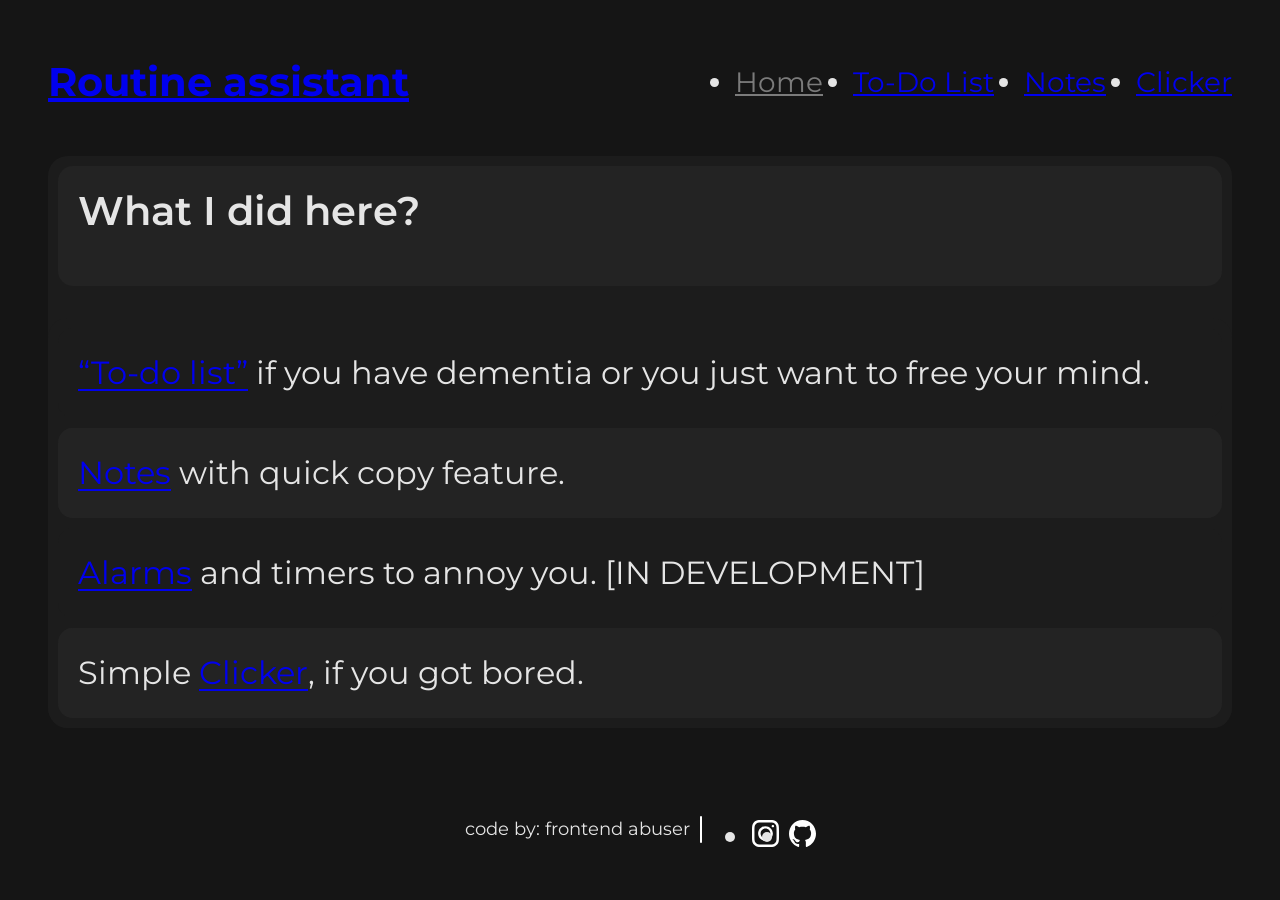
==== index.html @ 9050ab5d "updates in "notes" design" ====
<!DOCTYPE html>
<html lang="en">

<head>
    <meta charset="UTF-8">
    <link rel="apple-touch-icon" sizes="180x180" href="favicon/apple-touch-icon.png">
    <link rel="icon" type="image/png" sizes="32x32" href="favicon/favicon-32x32.png">
    <link rel="icon" type="image/png" sizes="16x16" href="favicon/favicon-16x16.png">
    <link rel="manifest" href="favicon/site.webmanifest">
    <link rel="stylesheet" href="css/reset.css">
    <link rel="stylesheet" href="css/main-n-header.css">
    <link rel="stylesheet" href="css/home.css">
    <meta name="viewport" content="width=device-width, initial-scale=1.0">
    <meta name="theme-color" content="#151515">
    <title>Routine assistant</title>
</head>

<body class="body">
    <div class="wrapper">
        <div class="header">
            <div class="container">
                <div class="header__inner">
                    <div class="header__logo">
                        <a href="index.html">Routine assistant</a>
                    </div>


                    <nav class="nav">
                        <ul class="nav__list">
                            <li class="nav__item">
                                <a href="#" class="nav__link nav__link--current">Home</a>
                            </li>
                            <li class="nav__item">
                                <a href="pages/todolist.html" class="nav__link">To-Do List</a>
                            </li>
                            <li class="nav__item">
                                <a href="pages/notes.html" class="nav__link">Notes</a>
                            </li>
                            <li class="nav__item">
                                <a href="pages/clicker.html" class="nav__link">Clicker</a>
                            </li>
                        </ul>
                    </nav>
                    <div class="burger-icon">
                        <span></span>
                    </div>
                </div>
            </div>
        </div>

        <main class="main">
            <div class="container">
                <div class="list__wrapper">
                    <div class="list__title">
                        <div class="list__title-text-elem">
                            What I did here?
                        </div>
                    </div>
                    <ul class="about-list">
                        <li class="list__item">
                            <div class="list__text">
                                <a href="pages/todolist.html">“To-do list”</a> if you have dementia or you just want to free
                                your mind.
                            </div>
                        </li>
                        <li class="list__item">
                            <div class="list__text">
                                <a href="pages/notes.html">Notes</a> with quick copy feature.
                            </div>
                        </li>
                        <li class="list__item">
                            <div class="list__text">
                                <a href="#">Alarms</a> and timers to annoy you. [IN DEVELOPMENT]
                            </div>
                        </li>
                        <li class="list__item">
                            <div class="list__text">
                                Simple <a href="pages/clicker.html">Clicker</a>, if you got bored.
                            </div>
                        </li>
                    </ul>
                </div>

            </div>
        </main>

        <footer>
            <div class="footer__author">code by: frontend abuser</div>
            <div class="footer__line"></div>
            <ul class="footer__socials">
                <li class="footer__socials-item">
                    <a class="footer__link" href="https://www.instagram.com/frontend.abuser/" target="_blank">
                        <svg width="14" height="14" viewBox="0 0 14 14" fill="none" xmlns="http://www.w3.org/2000/svg">
                            <path fill-rule="evenodd" clip-rule="evenodd"
                                d="M7.00001 10.8182C9.10872 10.8182 10.8182 9.10878 10.8182 7.00007C10.8182 4.89134 9.10872 3.18188 7.00001 3.18188C4.89128 3.18188 3.18182 4.89134 3.18182 7.00007C3.18182 9.10878 4.89128 10.8182 7.00001 10.8182ZM7.00001 9.54552C8.4058 9.54552 9.54546 8.40586 9.54546 7.00007C9.54546 5.59425 8.4058 4.45461 7.00001 4.45461C5.59419 4.45461 4.45455 5.59425 4.45455 7.00007C4.45455 8.40586 5.59419 9.54552 7.00001 9.54552Z"
                                fill="white" stroke="white" stroke-width="0.00064" />
                            <path
                                d="M10.8182 2.54541C10.4667 2.54541 10.1818 2.83032 10.1818 3.18177C10.1818 3.53322 10.4667 3.81814 10.8182 3.81814C11.1697 3.81814 11.4546 3.53322 11.4546 3.18177C11.4546 2.83032 11.1697 2.54541 10.8182 2.54541Z"
                                fill="white" stroke="white" stroke-width="0.00064" />
                            <path fill-rule="evenodd" clip-rule="evenodd"
                                d="M0.416156 2.08477C0 2.90152 0 3.97071 0 6.10909V7.89091C0 10.0293 0 11.0985 0.416156 11.9152C0.782218 12.6337 1.36632 13.2178 2.08477 13.5838C2.90152 14 3.97071 14 6.10909 14H7.89091C10.0293 14 11.0985 14 11.9152 13.5838C12.6337 13.2178 13.2178 12.6337 13.5838 11.9152C14 11.0985 14 10.0293 14 7.89091V6.10909C14 3.97071 14 2.90152 13.5838 2.08477C13.2178 1.36632 12.6337 0.782218 11.9152 0.416156C11.0985 0 10.0293 0 7.89091 0H6.10909C3.97071 0 2.90152 0 2.08477 0.416156C1.36632 0.782218 0.782218 1.36632 0.416156 2.08477ZM7.89091 1.27273H6.10909C5.0189 1.27273 4.2778 1.27372 3.70496 1.32052C3.14697 1.36611 2.86163 1.44874 2.66257 1.55016C2.18361 1.79421 1.79421 2.18361 1.55016 2.66257C1.44874 2.86163 1.36611 3.14697 1.32052 3.70496C1.27372 4.2778 1.27273 5.0189 1.27273 6.10909V7.89091C1.27273 8.98113 1.27372 9.72217 1.32052 10.295C1.36611 10.8531 1.44874 11.1384 1.55016 11.3375C1.79421 11.8164 2.18361 12.2058 2.66257 12.4498C2.86163 12.5513 3.14697 12.6339 3.70496 12.6795C4.2778 12.7263 5.0189 12.7273 6.10909 12.7273H7.89091C8.98113 12.7273 9.72217 12.7263 10.295 12.6795C10.8531 12.6339 11.1384 12.5513 11.3375 12.4498C11.8164 12.2058 12.2058 11.8164 12.4498 11.3375C12.5513 11.1384 12.6339 10.8531 12.6795 10.295C12.7263 9.72217 12.7273 8.98113 12.7273 7.89091V6.10909C12.7273 5.0189 12.7263 4.2778 12.6795 3.70496C12.6339 3.14697 12.5513 2.86163 12.4498 2.66257C12.2058 2.18361 11.8164 1.79421 11.3375 1.55016C11.1384 1.44874 10.8531 1.36611 10.295 1.32052C9.72217 1.27372 8.98113 1.27273 7.89091 1.27273Z"
                                fill="white" stroke="white" stroke-width="0.00064" />
                        </svg>
                    </a>
                </li>
                <li class="footer__socials-item">
                    <a class="footer__link" href="https://github.com/frontend-abuser" target="_blank">
                        <svg width="14" height="14" viewBox="0 0 14 14" fill="none" xmlns="http://www.w3.org/2000/svg">
                            <path fill-rule="evenodd" clip-rule="evenodd"
                                d="M7 0C10.8661 0 14 3.21295 14 7.17705C14 10.3474 11.9966 13.0368 9.2169 13.9867C8.862 14.0574 8.73601 13.8332 8.73601 13.6421C8.73601 13.4055 8.7444 12.6328 8.7444 11.6724C8.7444 11.0032 8.52041 10.5664 8.26911 10.3438C9.82801 10.166 11.466 9.55905 11.466 6.80244C11.466 6.01844 11.1944 5.37868 10.745 4.87608C10.8178 4.69478 11.0579 3.96477 10.6764 2.97637C10.6764 2.97637 10.0898 2.78406 8.7535 3.71226C8.1942 3.55336 7.595 3.47341 7 3.47061C6.405 3.47341 5.8065 3.55336 5.2479 3.71226C3.9102 2.78406 3.3222 2.97637 3.3222 2.97637C2.9421 3.96477 3.1822 4.69478 3.2543 4.87608C2.807 5.37868 2.5333 6.01844 2.5333 6.80244C2.5333 9.55205 4.1678 10.1683 5.7225 10.3496C5.5223 10.5288 5.341 10.8449 5.278 11.309C4.879 11.4924 3.8654 11.8098 3.241 10.7129C3.241 10.7129 2.8707 10.0234 2.1679 9.97295C2.1679 9.97295 1.4854 9.96389 2.1203 10.4091C2.1203 10.4091 2.5788 10.6296 2.8973 11.4591C2.8973 11.4591 3.3082 12.7401 5.2556 12.3061C5.2591 12.906 5.2654 13.4713 5.2654 13.6421C5.2654 13.8318 5.1366 14.0539 4.7873 13.9874C2.0055 13.0389 0 10.3481 0 7.17705C0 3.21295 3.1346 0 7 0Z"
                                fill="white" />
                        </svg>
                    </a>
                </li>
            </ul>
        </footer>
    </div>


    <script src="js/burger.js"></script>
    <script src="js/main.js"></script>
</body>

</html>
---- css/main-n-header.css ----
@import url('https://fonts.googleapis.com/css2?family=Montserrat:wght@200;400;700&display=swap');

.body {
  position: relative;
  background-color: #151515;
  color: #e5e5e5;
  line-height: 1.5;
  font-size: 32px;
  font-family: 'Montserrat', sans-serif;
}

.wrapper {
  min-height: 100%;
  width: 100%;
  overflow: hidden;
  display: flex;
  flex-direction: column;
}

.container {
  height: 100%;
  margin: 0 auto;
  max-width: 1280px;
  padding: 0px 40px;
}

.nav__menu-open {
  overflow: hidden;
}

/* ================ HEADER ================ */
.main {
  height: 100%;
}

.header {
  padding: 20px 0;
}

.header__inner {
  display: flex;
  justify-content: space-between;
  align-items: center;
}


.header__logo {
  position: relative;
  z-index: 11;
  top: -20px;
  opacity: 0%;
  font-size: 40px;
  font-weight: bold;
  animation: logo-animation 0.3s ease-in-out 0s 1 normal forwards;
}

@keyframes logo-animation {
  0% {
    opacity: 0%;
    top: -20px;

  }

  100% {
    opacity: 100%;
    top: 0;
  }
}

.nav {}

.nav__list {
  display: flex;
  gap: 30px;
  font-size: 28px;
  transition: top 0.4s, opacity 0.4s;
}

.nav__item {}

.nav__link {
  display: block;
  padding: 5px 0;
  transition: color 0.2s;
}

.nav__link:hover {
  color: #7B7B7B;
}

.nav__link--current {
  color: #7B7B7B;
}

/* ============= BURGER ============== */
.burger-icon {
  display: none;
  width: 50px;
  height: 50px;
  align-items: center;
  justify-content: center;
  z-index: 11;
  cursor: pointer;
}

.burger-icon span,
.burger-icon span::before,
.burger-icon span::after {
  display: block;
  width: 30px;
  height: 3px;
  border-radius: 100px;
  background: #fff;
  transition: transform 0.3s;
}

.burger-icon span {
  position: relative;
}

.burger-icon span::before,
.burger-icon span::after {
  content: '';
  position: absolute;
}

.burger-icon span::before {
  top: -11px;
}

.burger-icon span::after {
  bottom: -11px;
}

.nav__menu-open .burger-icon span {
  background: transparent;
}

.nav__menu-open .burger-icon span::before {
  top: 0px;
  transform: rotate(45deg);
}

.nav__menu-open .burger-icon span::after {
  bottom: 0px;
  transform: rotate(-45deg);
}



/* ================ FOOTER ================ */

footer{
  padding: 20px 10px 10px;
  margin-top: auto;
  text-align: center;
  display: flex;
  align-items: center;
  justify-content: center;
  gap: 10px;
}
.footer__author {
  font-size: 18px;
}
.footer__line {
  border-radius: 3px;
width: 2px;
height: 27px;
background: #fff;
}
.footer__socials {
  display: flex;
  gap: 10px;
  align-items: center;
}
.footer__socials-item {
}
.footer__link {
}
.footer__link svg{
  display: block;
  width: 27px;
  height: 27px;
}

/* =========================== */
/* =========================== */
/* =========================== */

@media (max-width: 1100px) {
  .nav__list {
    display: none;
  }
  
  .burger-icon {
    display: flex;
  }
  
  .nav__menu-open .nav__list {
    display: flex;
    flex-direction: column;
    align-items: center;
    justify-content: center;
    position: absolute;
    z-index: 10;
    inset: 0;
    background: #151515;
    font-size: 5vw;
}
}

@media (max-width: 750px) {
  .nav__menu-open .nav__list {
    font-size: 7vw;
  }

  .container {
    padding: 0px 20px;
  }
}

@media (max-width: 550px) {
  .header__logo {
    font-size: 7vw;
  }

}

@media (max-width: 350px) {
  .header__logo {
    font-size: 25px;
  }

}
---- css/home.css ----
/* === hero list === */
.list__wrapper {
  border-radius: 20px 20px 20px 20px;
  background: #1C1C1C;
}

.list__title {
  padding: 10px 10px 0px;
  font-weight: 600;
}

.list__title-text-elem {
  font-size: 40px;
  height: 90px;
  border-radius: 15px;
  padding: 15px 20px;
  background: #232323;
}

.about-list {
  background: #1C1C1C;
  border-radius: 20px;
  padding: 10px;
  display: flex;
  flex-direction: column;
  gap: 10px;
  overflow: hidden;
}

.list__item {
  background: #232323;
  width: 100%;
  height: 100%;
  border-radius: 15px;
  position: relative;
  transition: transform 0.3s, width 0.3s;
}

.list__item::before {
  content: '';
  position: absolute;
  top: 0;
  left: 0;
  width: 100%;
  height: 20px;
  background: linear-gradient(180deg, rgba(35, 35, 35, 1) 1%, rgba(0, 0, 0, 0) 100%);
  border-radius: 15px 15px 0 0;
}

.list__item::after {
  content: '';
  position: absolute;
  bottom: 0;
  left: 0;
  width: 100%;
  height: 20px;
  background: linear-gradient(360deg, rgba(35, 35, 35, 1) 1%, rgba(0, 0, 0, 0) 100%);
  border-radius: 0 0 15px 15px;
}

.list__item:nth-child(odd)::before {
  content: '';
  position: absolute;
  top: 0;
  left: 0;
  width: 100%;
  height: 20px;
  background: linear-gradient(180deg, rgba(28, 28, 28, 1) 1%, rgba(0, 0, 0, 0) 100%);
  border-radius: 15px 15px 0 0;
}

.list__item:nth-child(odd)::after {
  content: '';
  position: absolute;
  bottom: 0;
  left: 0;
  width: 100%;
  height: 20px;
  background: linear-gradient(360deg, rgba(28, 28, 28, 1) 1%, rgba(0, 0, 0, 0) 100%);
  border-radius: 0 0 15px 15px;
}

.list__item:nth-child(odd) {
  background: #1C1C1C;
}

.list__text {
  height: 100%;
  padding: 21px 20px;
  overflow: hidden;
  overflow: scroll
}

.list__text a {
  text-decoration: underline;
  text-underline-offset: 5px;
  transition: color 0.2s;
  text-decoration-thickness: 2px;
}

.list__text a:hover {
  color: #7B7B7B;
}

/* =========================== */
/* =========================== */
/* =========================== */

@media (max-width: 750px) {
  .list__text {
    padding: 24px 14px;
    font-size: 28px;
  }
}

@media (max-width: 550px) {
  .list__title {
    padding: 5px 5px 0px;
    font-weight: 600;
  }

  .about-list {
    padding: 5px;
    gap: 5px;
  }

  .list__title-text-elem {
    padding: 9px;
    height: 60px;
    font-size: 28px;
  }

  .list__item {
    height: 100%;
  }

  .list__text {
    padding: 15px 9px;
    font-size: 20px;
    height: 100%;
  }
}
@media (max-width: 350px) {
  .list__title-text-elem {
    font-size: 25px;
    padding: 11px 9px;
    height: 60px;
  }
  .list__text {
    padding: 18px 9px;
    font-size: 16px;
  }
}
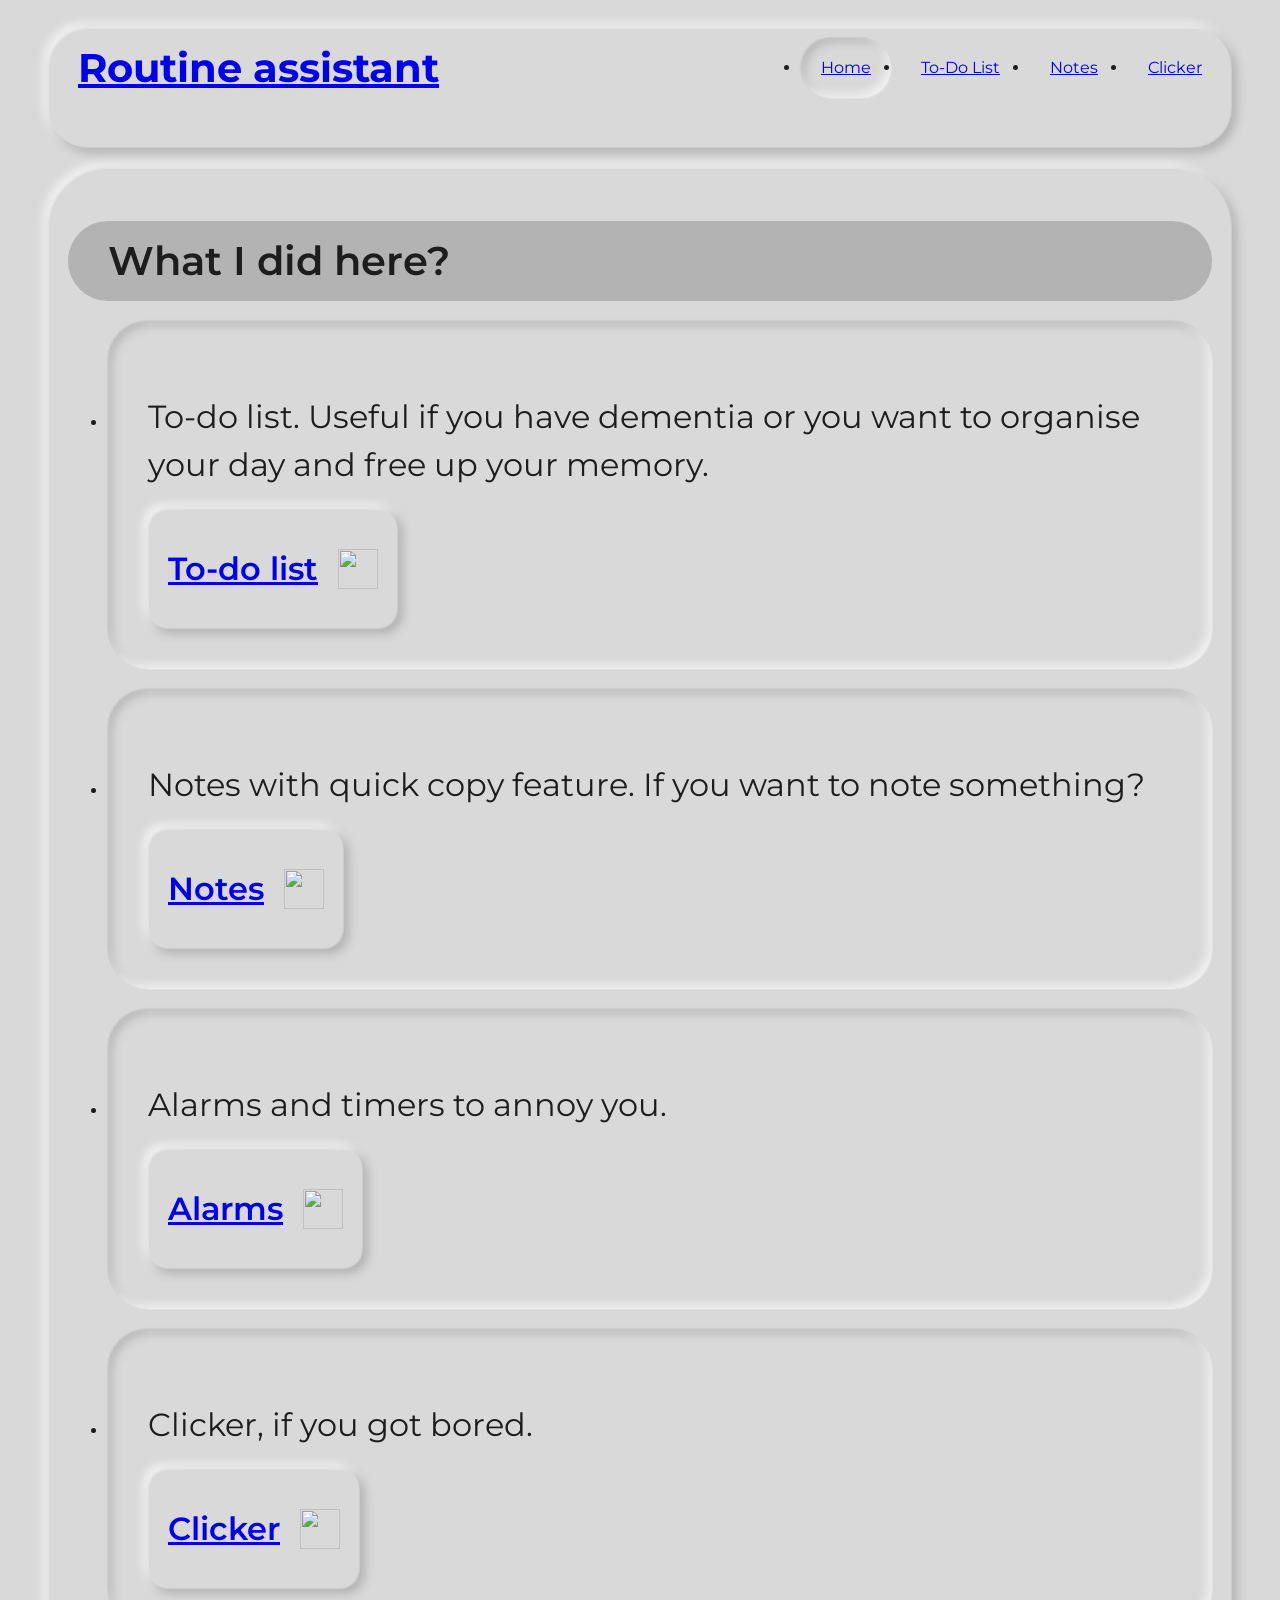
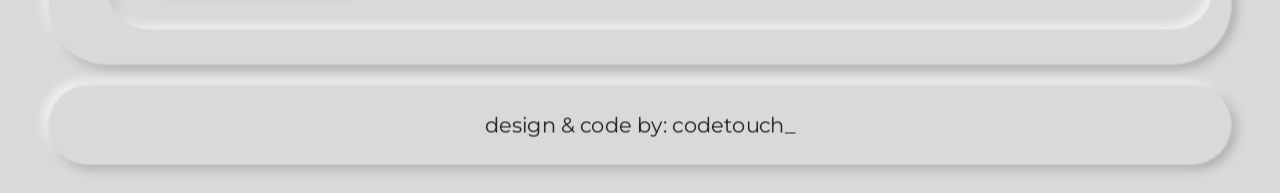
==== commit 8a9639e2: "uploaded wrong document" ====
--- a/index.html
+++ b/index.html
@@ -3,9 +3,9 @@
 
 <head>
     <meta charset="UTF-8">
-    <link rel="apple-touch-icon" sizes="180x180" href="favicon/apple-touch-icon.png">
-    <link rel="icon" type="image/png" sizes="32x32" href="favicon/favicon-32x32.png">
-    <link rel="icon" type="image/png" sizes="16x16" href="favicon/favicon-16x16.png">
+    <link rel="apple-touch-icon" sizes="180x180" href="favicon/apple-touch-icon-2.png">
+    <link rel="icon" type="image/png" sizes="32x32" href="favicon/favicon-32x32-2.png">
+    <link rel="icon" type="image/png" sizes="16x16" href="favicon/favicon-16x16-2.png">
     <link rel="manifest" href="favicon/site.webmanifest">
     <link rel="stylesheet" href="css/reset.css">
     <link rel="stylesheet" href="css/main-n-header.css">
@@ -17,13 +17,12 @@
 
 <body class="body">
     <div class="wrapper">
-        <div class="header">
+        <header class="header">
             <div class="container">
                 <div class="header__inner">
                     <div class="header__logo">
                         <a href="index.html">Routine assistant</a>
                     </div>
-
 
                     <nav class="nav">
                         <ul class="nav__list">
@@ -41,79 +40,76 @@
                             </li>
                         </ul>
                     </nav>
-                    <div class="burger-icon">
+                    <div class="burger-menu">
                         <span></span>
                     </div>
                 </div>
             </div>
-        </div>
+        </header>
 
         <main class="main">
+
+            <section class="hero">
+                <div class="container">
+                    <div class="hero__inner">
+                        <h1 class="hero__title">What I did here?</h1>
+                        <ul class="hero__list">
+                            <li class="hero__item">
+                                <p class="hero__item-text">To-do list. Useful if you have dementia or you want to organise your day and free
+                                    up your memory.</p>
+                                <a href="pages/todolist.html" class="hero__link">To-do list
+                                    <img src="img/icons/link-icon.svg" alt="" class="hero__link-icon">
+                                </a>
+                            </li>
+                            <li class="hero__item">
+                                <p class="hero__item-text">Notes with quick copy feature. If you want to note something?
+                                </p>
+                                <a href="pages/notes.html" class="hero__link">Notes
+                                    <img src="img/icons/link-icon.svg" alt="" class="hero__link-icon">
+
+                                </a>
+                            </li>
+                            <li class="hero__item">
+                                <p class="hero__item-text">Alarms and timers to annoy you.</p>
+                                <a href="#" class="hero__link">Alarms
+                                    <img src="img/icons/link-icon.svg" alt="" class="hero__link-icon">
+
+                                </a>
+                            </li>
+                            <li class="hero__item">
+                                <p class="hero__item-text">Clicker, if you got bored.</p>
+                                <a href="pages/clicker.html" class="hero__link">Clicker
+                                    <img src="img/icons/link-icon.svg" alt="" class="hero__link-icon">
+
+                                </a>
+                            </li>
+                        </ul>
+                    </div>
+                </div>
+            </section>
+
+        </main>
+
+        <footer class="footer">
             <div class="container">
-                <div class="list__wrapper">
-                    <div class="list__title">
-                        <div class="list__title-text-elem">
-                            What I did here?
-                        </div>
-                    </div>
-                    <ul class="about-list">
-                        <li class="list__item">
-                            <div class="list__text">
-                                <a href="pages/todolist.html">“To-do list”</a> if you have dementia or you just want to free
-                                your mind.
-                            </div>
+                <div class="footer__inner">
+                    <ul class="footer__list">
+                        <li class="footer__item footer__text">
+                            design & code by: codetouch_
                         </li>
-                        <li class="list__item">
-                            <div class="list__text">
-                                <a href="pages/notes.html">Notes</a> with quick copy feature.
-                            </div>
-                        </li>
-                        <li class="list__item">
-                            <div class="list__text">
-                                <a href="#">Alarms</a> and timers to annoy you. [IN DEVELOPMENT]
-                            </div>
-                        </li>
-                        <li class="list__item">
-                            <div class="list__text">
-                                Simple <a href="pages/clicker.html">Clicker</a>, if you got bored.
-                            </div>
+                        <li class="footer__item footer__links">
+                            <a href="#" class="footer__link">
+                                <img src="img/icons/git.svg" alt="link to my github" class="footer__icon">
+                            </a>
+                            <a href="#" class="footer__link">
+                                <img src="img/icons/inst.svg" alt="link to my instagram" class="footer__icon">
+                            </a>
                         </li>
                     </ul>
                 </div>
+            </div>
+        </footer>
 
-            </div>
-        </main>
-
-        <footer>
-            <div class="footer__author">code by: frontend abuser</div>
-            <div class="footer__line"></div>
-            <ul class="footer__socials">
-                <li class="footer__socials-item">
-                    <a class="footer__link" href="https://www.instagram.com/frontend.abuser/" target="_blank">
-                        <svg width="14" height="14" viewBox="0 0 14 14" fill="none" xmlns="http://www.w3.org/2000/svg">
-                            <path fill-rule="evenodd" clip-rule="evenodd"
-                                d="M7.00001 10.8182C9.10872 10.8182 10.8182 9.10878 10.8182 7.00007C10.8182 4.89134 9.10872 3.18188 7.00001 3.18188C4.89128 3.18188 3.18182 4.89134 3.18182 7.00007C3.18182 9.10878 4.89128 10.8182 7.00001 10.8182ZM7.00001 9.54552C8.4058 9.54552 9.54546 8.40586 9.54546 7.00007C9.54546 5.59425 8.4058 4.45461 7.00001 4.45461C5.59419 4.45461 4.45455 5.59425 4.45455 7.00007C4.45455 8.40586 5.59419 9.54552 7.00001 9.54552Z"
-                                fill="white" stroke="white" stroke-width="0.00064" />
-                            <path
-                                d="M10.8182 2.54541C10.4667 2.54541 10.1818 2.83032 10.1818 3.18177C10.1818 3.53322 10.4667 3.81814 10.8182 3.81814C11.1697 3.81814 11.4546 3.53322 11.4546 3.18177C11.4546 2.83032 11.1697 2.54541 10.8182 2.54541Z"
-                                fill="white" stroke="white" stroke-width="0.00064" />
-                            <path fill-rule="evenodd" clip-rule="evenodd"
-                                d="M0.416156 2.08477C0 2.90152 0 3.97071 0 6.10909V7.89091C0 10.0293 0 11.0985 0.416156 11.9152C0.782218 12.6337 1.36632 13.2178 2.08477 13.5838C2.90152 14 3.97071 14 6.10909 14H7.89091C10.0293 14 11.0985 14 11.9152 13.5838C12.6337 13.2178 13.2178 12.6337 13.5838 11.9152C14 11.0985 14 10.0293 14 7.89091V6.10909C14 3.97071 14 2.90152 13.5838 2.08477C13.2178 1.36632 12.6337 0.782218 11.9152 0.416156C11.0985 0 10.0293 0 7.89091 0H6.10909C3.97071 0 2.90152 0 2.08477 0.416156C1.36632 0.782218 0.782218 1.36632 0.416156 2.08477ZM7.89091 1.27273H6.10909C5.0189 1.27273 4.2778 1.27372 3.70496 1.32052C3.14697 1.36611 2.86163 1.44874 2.66257 1.55016C2.18361 1.79421 1.79421 2.18361 1.55016 2.66257C1.44874 2.86163 1.36611 3.14697 1.32052 3.70496C1.27372 4.2778 1.27273 5.0189 1.27273 6.10909V7.89091C1.27273 8.98113 1.27372 9.72217 1.32052 10.295C1.36611 10.8531 1.44874 11.1384 1.55016 11.3375C1.79421 11.8164 2.18361 12.2058 2.66257 12.4498C2.86163 12.5513 3.14697 12.6339 3.70496 12.6795C4.2778 12.7263 5.0189 12.7273 6.10909 12.7273H7.89091C8.98113 12.7273 9.72217 12.7263 10.295 12.6795C10.8531 12.6339 11.1384 12.5513 11.3375 12.4498C11.8164 12.2058 12.2058 11.8164 12.4498 11.3375C12.5513 11.1384 12.6339 10.8531 12.6795 10.295C12.7263 9.72217 12.7273 8.98113 12.7273 7.89091V6.10909C12.7273 5.0189 12.7263 4.2778 12.6795 3.70496C12.6339 3.14697 12.5513 2.86163 12.4498 2.66257C12.2058 2.18361 11.8164 1.79421 11.3375 1.55016C11.1384 1.44874 10.8531 1.36611 10.295 1.32052C9.72217 1.27372 8.98113 1.27273 7.89091 1.27273Z"
-                                fill="white" stroke="white" stroke-width="0.00064" />
-                        </svg>
-                    </a>
-                </li>
-                <li class="footer__socials-item">
-                    <a class="footer__link" href="https://github.com/frontend-abuser" target="_blank">
-                        <svg width="14" height="14" viewBox="0 0 14 14" fill="none" xmlns="http://www.w3.org/2000/svg">
-                            <path fill-rule="evenodd" clip-rule="evenodd"
-                                d="M7 0C10.8661 0 14 3.21295 14 7.17705C14 10.3474 11.9966 13.0368 9.2169 13.9867C8.862 14.0574 8.73601 13.8332 8.73601 13.6421C8.73601 13.4055 8.7444 12.6328 8.7444 11.6724C8.7444 11.0032 8.52041 10.5664 8.26911 10.3438C9.82801 10.166 11.466 9.55905 11.466 6.80244C11.466 6.01844 11.1944 5.37868 10.745 4.87608C10.8178 4.69478 11.0579 3.96477 10.6764 2.97637C10.6764 2.97637 10.0898 2.78406 8.7535 3.71226C8.1942 3.55336 7.595 3.47341 7 3.47061C6.405 3.47341 5.8065 3.55336 5.2479 3.71226C3.9102 2.78406 3.3222 2.97637 3.3222 2.97637C2.9421 3.96477 3.1822 4.69478 3.2543 4.87608C2.807 5.37868 2.5333 6.01844 2.5333 6.80244C2.5333 9.55205 4.1678 10.1683 5.7225 10.3496C5.5223 10.5288 5.341 10.8449 5.278 11.309C4.879 11.4924 3.8654 11.8098 3.241 10.7129C3.241 10.7129 2.8707 10.0234 2.1679 9.97295C2.1679 9.97295 1.4854 9.96389 2.1203 10.4091C2.1203 10.4091 2.5788 10.6296 2.8973 11.4591C2.8973 11.4591 3.3082 12.7401 5.2556 12.3061C5.2591 12.906 5.2654 13.4713 5.2654 13.6421C5.2654 13.8318 5.1366 14.0539 4.7873 13.9874C2.0055 13.0389 0 10.3481 0 7.17705C0 3.21295 3.1346 0 7 0Z"
-                                fill="white" />
-                        </svg>
-                    </a>
-                </li>
-            </ul>
-        </footer>
     </div>
 
 
--- a/css/main-n-header.css
+++ b/css/main-n-header.css
@@ -2,10 +2,9 @@
 
 .body {
   position: relative;
-  background-color: #151515;
-  color: #e5e5e5;
+  background: #D9D9D9;
+  color: #1D1D1D;
   line-height: 1.5;
-  font-size: 32px;
   font-family: 'Montserrat', sans-serif;
 }
 
@@ -24,10 +23,6 @@
   padding: 0px 40px;
 }
 
-.nav__menu-open {
-  overflow: hidden;
-}
-
 /* ================ HEADER ================ */
 .main {
   height: 100%;
@@ -35,184 +30,278 @@
 
 .header {
   padding: 20px 0;
+  line-height: 1;
 }
 
 .header__inner {
+  box-shadow: 4px 4px 10px 1px rgba(84, 84, 84, 0.29), -4px -4px 10px 1px rgba(255, 255, 255, 0.7), inset -1px -1px 1px 0 rgba(84, 84, 84, 0.1), inset 1px 1px 1px 0 rgba(255, 255, 255, 0.25);
+  position: relative;
+  border-radius: 40px;
+  height: 80px;
+  padding: 20px 10px 20px 0;
   display: flex;
   justify-content: space-between;
-  align-items: center;
-}
-
+
+  transition: height 0.3s;
+}
 
 .header__logo {
-  position: relative;
-  z-index: 11;
-  top: -20px;
-  opacity: 0%;
+  padding: 0 30px;
+  position: relative;
+  z-index: 5;
   font-size: 40px;
   font-weight: bold;
-  animation: logo-animation 0.3s ease-in-out 0s 1 normal forwards;
-}
-
-@keyframes logo-animation {
-  0% {
-    opacity: 0%;
-    top: -20px;
-
-  }
-
-  100% {
-    opacity: 100%;
-    top: 0;
-  }
 }
 
 .nav {}
 
 .nav__list {
-  display: flex;
-  gap: 30px;
-  font-size: 28px;
-  transition: top 0.4s, opacity 0.4s;
+  margin-top: -10px;
+  display: flex;
+  gap: 10px;
+  font-size: 16px;
+
+  transition: opacity 0.15s, visibility 0.15s;
 }
 
 .nav__item {}
 
 .nav__link {
   display: block;
-  padding: 5px 0;
-  transition: color 0.2s;
-}
-
-.nav__link:hover {
-  color: #7B7B7B;
+  border-radius: 40px;
+  padding: 22px 20px;
+  transition: background 0.3s;
 }
 
 .nav__link--current {
-  color: #7B7B7B;
-}
-
-/* ============= BURGER ============== */
-.burger-icon {
+  box-shadow: inset -4px -4px 10px 0 rgba(255, 255, 255, 0.7), inset 4px 4px 10px 0 rgba(84, 84, 84, 0.25), -1px -1px 1px 0 rgba(84, 84, 84, 0.1), 1px 1px 1px 0 rgba(255, 255, 255, 0.25);
+}
+
+.burger-menu {
   display: none;
-  width: 50px;
-  height: 50px;
+}
+
+/* ================ FOOTER ================ */
+
+.footer {
+  margin-top: 20px;
+  margin-bottom: 20px;
+}
+
+.footer__inner {
+  position: relative;
+  border-radius: 40px;
+  height: 80px;
+  box-shadow: 4px 4px 10px 1px rgba(84, 84, 84, 0.29), -4px -4px 10px 1px rgba(255, 255, 255, 0.7), inset -1px -1px 1px 0 rgba(84, 84, 84, 0.1), inset 1px 1px 1px 0 rgba(255, 255, 255, 0.25);
+  display: flex;
+  flex-direction: column;
   align-items: center;
   justify-content: center;
-  z-index: 11;
-  cursor: pointer;
-}
-
-.burger-icon span,
-.burger-icon span::before,
-.burger-icon span::after {
-  display: block;
-  width: 30px;
-  height: 3px;
-  border-radius: 100px;
-  background: #fff;
-  transition: transform 0.3s;
-}
-
-.burger-icon span {
-  position: relative;
-}
-
-.burger-icon span::before,
-.burger-icon span::after {
-  content: '';
+}
+
+.footer__list {
+  position: relative;
+
+  /* = AI = */
+  width: 100%;
+  height: 30px;
+  perspective: 600px;
+}
+
+
+.footer__item {
+  /* = AI = */
   position: absolute;
-}
-
-.burger-icon span::before {
-  top: -11px;
-}
-
-.burger-icon span::after {
-  bottom: -11px;
-}
-
-.nav__menu-open .burger-icon span {
-  background: transparent;
-}
-
-.nav__menu-open .burger-icon span::before {
-  top: 0px;
-  transform: rotate(45deg);
-}
-
-.nav__menu-open .burger-icon span::after {
-  bottom: 0px;
-  transform: rotate(-45deg);
-}
-
-
-
-/* ================ FOOTER ================ */
-
-footer{
-  padding: 20px 10px 10px;
-  margin-top: auto;
-  text-align: center;
+  inset: 0;
+  height: 100%;
   display: flex;
   align-items: center;
   justify-content: center;
+  backface-visibility: hidden;
+  transform-style: preserve-3d;
+  background: transparent;
+}
+
+.footer__text {
+  width: 100%;
+  font-weight: 400;
+  font-size: 20px;
+  line-height: 150%;
+
+  /* = AI = */
+  transform: rotateX(0deg) translateZ(20px);
+}
+
+.footer__links {
+  /* = AI = */
+  transform: rotateX(180deg) translateZ(20px);
   gap: 10px;
 }
-.footer__author {
-  font-size: 18px;
-}
-.footer__line {
-  border-radius: 3px;
-width: 2px;
-height: 27px;
-background: #fff;
-}
-.footer__socials {
-  display: flex;
-  gap: 10px;
-  align-items: center;
-}
-.footer__socials-item {
-}
-.footer__link {
-}
-.footer__link svg{
-  display: block;
-  width: 27px;
-  height: 27px;
+
+.footer__icon {
+  width: 28px;
+  height: 28px;
+
+  /* = AI = */
+  opacity: 1;
+  transition: opacity 0.3s;
+}
+
+.footer__list {
+  /* = AI = */
+  animation: footer-rotate 6s ease-in-out infinite;
+  transform-style: preserve-3d;
+}
+
+@keyframes footer-rotate {
+
+  /* = AI = */
+  0% {
+    transform: rotateX(0deg);
+  }
+
+  10% {
+    transform: rotateX(-180deg);
+  }
+
+  50% {
+    transform: rotateX(-180deg);
+  }
+
+  60% {
+    transform: rotateX(-360deg);
+  }
+
+  100% {
+    transform: rotateX(-360deg);
+  }
 }
 
 /* =========================== */
 /* =========================== */
 /* =========================== */
 
+@media (min-width: 900px) {
+
+  .nav__link:hover {
+    background: rgba(29, 29, 29, 0.2);
+  }
+
+  .nav__link--current.nav__link:hover {
+    background: unset;
+  }
+}
+
 @media (max-width: 1100px) {
+
+  .header__inner {
+    align-items: flex-start;
+  }
+
   .nav__list {
-    display: none;
-  }
-  
-  .burger-icon {
-    display: flex;
-  }
-  
-  .nav__menu-open .nav__list {
+    opacity: 0;
+    visibility: hidden;
+
     display: flex;
     flex-direction: column;
     align-items: center;
     justify-content: center;
     position: absolute;
-    z-index: 10;
     inset: 0;
-    background: #151515;
-    font-size: 5vw;
-}
+    z-index: 3;
+    background: transparent;
+    border-radius: 40px;
+  }
+
+  /* ========= burger ========= */
+
+  .burger-menu {
+    position: absolute;
+    right: 0;
+    z-index: 4;
+    display: block;
+    padding: 19px 10px;
+    margin-right: 20px;
+    cursor: pointer;
+  }
+
+  .burger-menu span {
+    display: block;
+    width: 22px;
+    height: 2px;
+    border-radius: 5px;
+    background: #1D1D1D;
+    position: relative;
+
+    transition: background 0.2s, transform 0.2s;
+  }
+
+  .burger-menu span::before {
+    content: '';
+    position: absolute;
+    top: -8px;
+    display: block;
+    width: 22px;
+    height: 2px;
+    border-radius: 5px;
+    background: #1D1D1D;
+
+    transition: background 0.2s, transform 0.2s, top 0.2s 0.2s;
+  }
+
+  .burger-menu span::after {
+    content: '';
+    position: absolute;
+    top: 8px;
+    display: block;
+    width: 22px;
+    height: 2px;
+    border-radius: 5px;
+    background: #1D1D1D;
+
+    transition: background 0.2s, transform 0.2s, top 0.2s 0.2s;
+  }
+
+  .body-menu--opened .burger-menu {}
+
+  .body-menu--opened .burger-menu span {
+    background: transparent;
+  }
+
+  .body-menu--opened .burger-menu span::before {
+    transform: rotateZ(45deg);
+    top: 0;
+
+    transition: background 0.2s, transform 0.2s 0.2s, top 0.2s;
+  }
+
+  .body-menu--opened .burger-menu span::after {
+    transform: rotateZ(-45deg);
+    top: 0;
+
+    transition: background 0.2s, transform 0.2s 0.2s, top 0.2s;
+  }
+
+  body.body-menu--opened {
+    overflow: hidden;
+  }
+
+
+  .body-menu--opened .header__inner {
+    height: calc(100vh - 40px);
+    justify-content: space-between;
+    align-items: flex-start;
+    transition: height 0.3s;
+  }
+
+  .body-menu--opened .nav__list {
+    visibility: visible;
+    opacity: 1;
+    transition: opacity 0.3s 0.15s, visibility 0.3s 0.15s;
+  }
 }
 
 @media (max-width: 750px) {
-  .nav__menu-open .nav__list {
-    font-size: 7vw;
-  }
 
   .container {
     padding: 0px 20px;
@@ -220,15 +309,39 @@
 }
 
 @media (max-width: 550px) {
+
+  .header__inner {
+    border-radius: 30px;
+    height: 60px;
+    padding: 20px 10px 20px 0;
+  }
+
   .header__logo {
-    font-size: 7vw;
-  }
-
-}
-
-@media (max-width: 350px) {
-  .header__logo {
-    font-size: 25px;
-  }
-
-}+    font-size: 20px;
+    padding: 0 20px;
+  }
+
+  .burger-menu {
+    position: absolute;
+    right: 0;
+    z-index: 4;
+    display: block;
+    padding: 10px 10px;
+    margin-right: 10px;
+    cursor: pointer;
+  }
+
+  .footer__inner {
+  position: relative;
+  border-radius: 30px;
+    height: 60px;
+  box-shadow: 4px 4px 10px 1px rgba(84, 84, 84, 0.29), -4px -4px 10px 1px rgba(255, 255, 255, 0.7), inset -1px -1px 1px 0 rgba(84, 84, 84, 0.1), inset 1px 1px 1px 0 rgba(255, 255, 255, 0.25);
+  display: flex;
+  flex-direction: column;
+  align-items: center;
+  justify-content: center;
+}
+
+}
+
+@media (max-width: 350px) {}
--- a/css/home.css
+++ b/css/home.css
@@ -1,153 +1,116 @@
-/* === hero list === */
-.list__wrapper {
-  border-radius: 20px 20px 20px 20px;
-  background: #1C1C1C;
+.hero {}
+
+.hero__inner {
+  border-radius: 60px;
+  padding: 20px;
+  box-shadow: 4px 4px 10px 1px rgba(84, 84, 84, 0.29), -4px -4px 10px 1px rgba(255, 255, 255, 0.7), inset -1px -1px 1px 0 rgba(84, 84, 84, 0.1), inset 1px 1px 1px 0 rgba(255, 255, 255, 0.25);
 }
 
-.list__title {
-  padding: 10px 10px 0px;
+.hero__title {
+  background: rgba(29, 29, 29, 0.2);
+  border-radius: 40px;
+  height: 80px;
   font-weight: 600;
+  font-size: 40px;
+  line-height: 150%;
+  display: flex;
+  align-items: center;
+  padding: 0px 40px;
+  margin-bottom: 20px;
 }
 
-.list__title-text-elem {
-  font-size: 40px;
-  height: 90px;
-  border-radius: 15px;
-  padding: 15px 20px;
-  background: #232323;
+.hero__list {
+  display: flex;
+  flex-direction: column;
+  gap: 20px;
 }
 
-.about-list {
-  background: #1C1C1C;
-  border-radius: 20px;
-  padding: 10px;
-  display: flex;
-  flex-direction: column;
-  gap: 10px;
-  overflow: hidden;
+.hero__item {
+  box-shadow: inset -4px -4px 10px 0 rgba(255, 255, 255, 0.7), inset 4px 4px 10px 0 rgba(84, 84, 84, 0.25), -1px -1px 1px 0 rgba(84, 84, 84, 0.1), 1px 1px 1px 0 rgba(255, 255, 255, 0.25);
+  padding: 40px;
+  border-radius: 40px;
+
 }
 
-.list__item {
-  background: #232323;
-  width: 100%;
-  height: 100%;
-  border-radius: 15px;
-  position: relative;
-  transition: transform 0.3s, width 0.3s;
+.hero__item-text {
+  font-weight: 400;
+  font-size: 32px;
+  line-height: 150%;
+  margin-bottom: 20px;
 }
 
-.list__item::before {
-  content: '';
-  position: absolute;
-  top: 0;
-  left: 0;
-  width: 100%;
-  height: 20px;
-  background: linear-gradient(180deg, rgba(35, 35, 35, 1) 1%, rgba(0, 0, 0, 0) 100%);
-  border-radius: 15px 15px 0 0;
+.hero__link {
+  border-radius: 20px;
+  font-weight: 600;
+  font-size: 32px;
+  line-height: 100%;
+  box-shadow: 4px 4px 10px 1px rgba(84, 84, 84, 0.29), -4px -4px 10px 1px rgba(255, 255, 255, 0.7), inset -1px -1px 1px 0 rgba(84, 84, 84, 0.1), inset 1px 1px 1px 0 rgba(255, 255, 255, 0.25);
+  padding: 20px;
+  display: inline-flex;
+  align-items: center;
+  justify-content: center;
+  gap: 20px;
+  height: 80px;
+
+  transition: box-shadow 0.3s;
 }
 
-.list__item::after {
-  content: '';
-  position: absolute;
-  bottom: 0;
-  left: 0;
-  width: 100%;
-  height: 20px;
-  background: linear-gradient(360deg, rgba(35, 35, 35, 1) 1%, rgba(0, 0, 0, 0) 100%);
-  border-radius: 0 0 15px 15px;
-}
-
-.list__item:nth-child(odd)::before {
-  content: '';
-  position: absolute;
-  top: 0;
-  left: 0;
-  width: 100%;
-  height: 20px;
-  background: linear-gradient(180deg, rgba(28, 28, 28, 1) 1%, rgba(0, 0, 0, 0) 100%);
-  border-radius: 15px 15px 0 0;
-}
-
-.list__item:nth-child(odd)::after {
-  content: '';
-  position: absolute;
-  bottom: 0;
-  left: 0;
-  width: 100%;
-  height: 20px;
-  background: linear-gradient(360deg, rgba(28, 28, 28, 1) 1%, rgba(0, 0, 0, 0) 100%);
-  border-radius: 0 0 15px 15px;
-}
-
-.list__item:nth-child(odd) {
-  background: #1C1C1C;
-}
-
-.list__text {
-  height: 100%;
-  padding: 21px 20px;
-  overflow: hidden;
-  overflow: scroll
-}
-
-.list__text a {
-  text-decoration: underline;
-  text-underline-offset: 5px;
-  transition: color 0.2s;
-  text-decoration-thickness: 2px;
-}
-
-.list__text a:hover {
-  color: #7B7B7B;
+.hero__link-icon {
+  height: 40px;
+  width: 40px;
 }
 
 /* =========================== */
 /* =========================== */
 /* =========================== */
 
-@media (max-width: 750px) {
-  .list__text {
-    padding: 24px 14px;
-    font-size: 28px;
+@media (min-width: 900px) {
+  .hero__link:hover {
+    box-shadow: -1px -1px 1px 0 rgba(84, 84, 84, 0.1), 1px 1px 1px 0 rgba(255, 255, 255, 0.25), inset -4px -4px 10px 0 rgba(255, 255, 255, 0.7), inset 4px 4px 10px 0 rgba(84, 84, 84, 0.25);
   }
 }
 
 @media (max-width: 550px) {
-  .list__title {
-    padding: 5px 5px 0px;
-    font-weight: 600;
+  .hero__inner {
+    border-radius: 50px;
   }
 
-  .about-list {
-    padding: 5px;
-    gap: 5px;
+  .hero__title {
+    border-radius: 30px;
+    height: 60px;
+    font-size: 20px;
   }
 
-  .list__title-text-elem {
-    padding: 9px;
-    height: 60px;
-    font-size: 28px;
+  .hero__item {
+    padding: 20px;
   }
 
-  .list__item {
-    height: 100%;
+  .hero__item-text {
+    font-size: 20px;
   }
 
-  .list__text {
-    padding: 15px 9px;
-    font-size: 20px;
-    height: 100%;
+  .hero__link {
+    border-radius: 40px;
+    font-weight: 600;
+    font-size: 26px;
+    line-height: 100%;
+    box-shadow: 4px 4px 10px 1px rgba(84, 84, 84, 0.29), -4px -4px 10px 1px rgba(255, 255, 255, 0.7), inset -1px -1px 1px 0 rgba(84, 84, 84, 0.1), inset 1px 1px 1px 0 rgba(255, 255, 255, 0.25);
+    padding: 20px;
+    display: flex;
+    align-items: center;
+    justify-content: center;
+    gap: 20px;
+    height: 60px;
+    transition: box-shadow 0.3s;
+    overflow: hidden;
   }
-}
-@media (max-width: 350px) {
-  .list__title-text-elem {
-    font-size: 25px;
-    padding: 11px 9px;
-    height: 60px;
+
+  .hero__link:active{
+    box-shadow: -1px -1px 1px 0 rgba(84, 84, 84, 0.1), 1px 1px 1px 0 rgba(255, 255, 255, 0.25), inset -4px -4px 10px 0 rgba(255, 255, 255, 0.7), inset 4px 4px 10px 0 rgba(84, 84, 84, 0.25);
   }
-  .list__text {
-    padding: 18px 9px;
-    font-size: 16px;
+
+  .hero__link-icon {
+    height: 40px;
+    width: 40px;
   }
 }
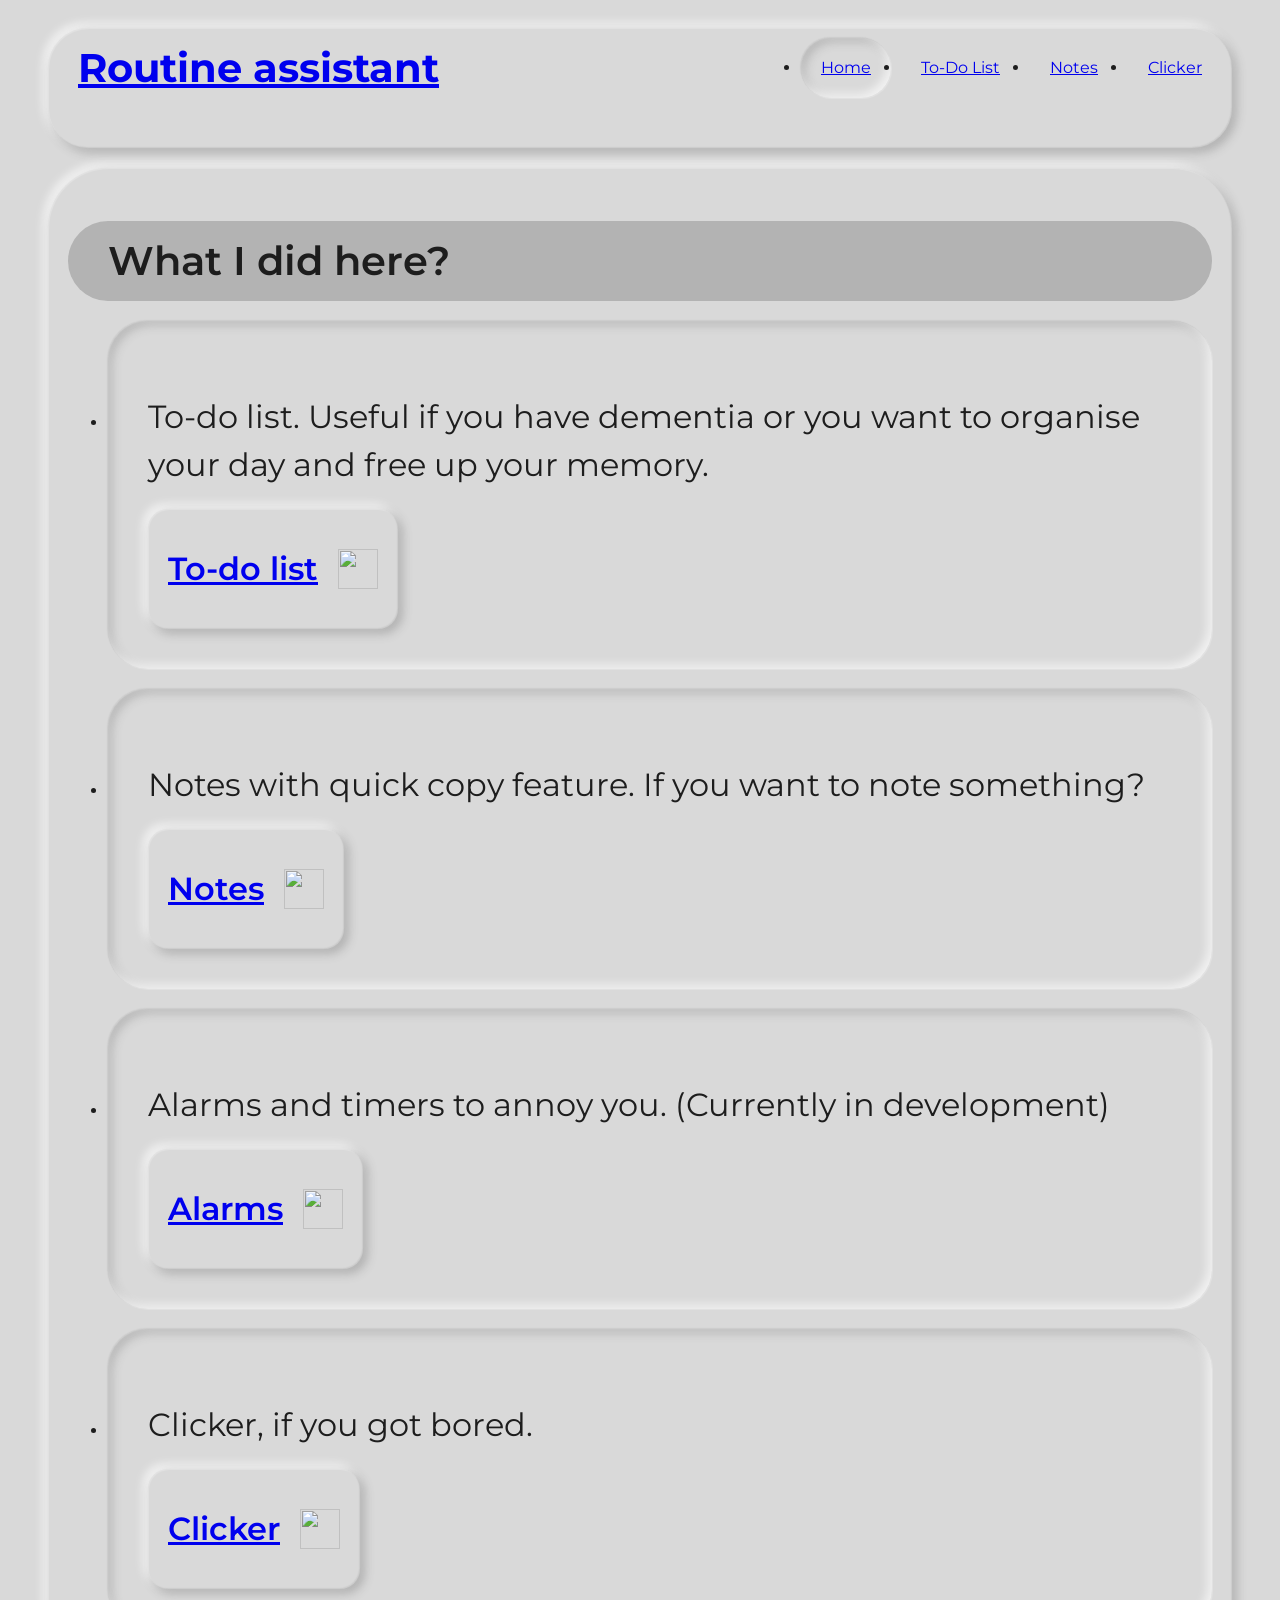
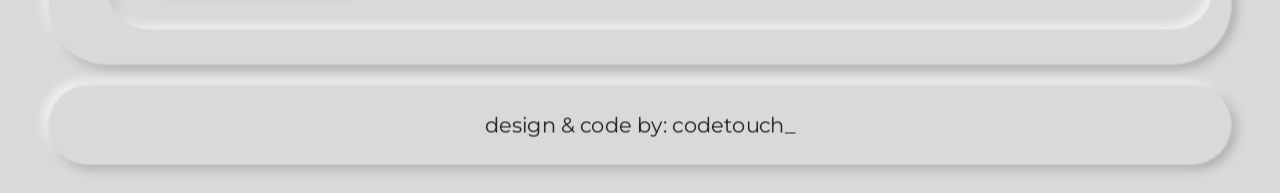
==== commit e410550e: "changed styles in notes, made it responsive" ====
--- a/index.html
+++ b/index.html
@@ -70,7 +70,7 @@
                                 </a>
                             </li>
                             <li class="hero__item">
-                                <p class="hero__item-text">Alarms and timers to annoy you.</p>
+                                <p class="hero__item-text">Alarms and timers to annoy you. (Currently in development)</p>
                                 <a href="#" class="hero__link">Alarms
                                     <img src="img/icons/link-icon.svg" alt="" class="hero__link-icon">
 
--- a/css/home.css
+++ b/css/home.css
@@ -79,6 +79,7 @@
     border-radius: 30px;
     height: 60px;
     font-size: 20px;
+    padding: 0px 20px;
   }
 
   .hero__item {
@@ -105,7 +106,7 @@
     overflow: hidden;
   }
 
-  .hero__link:active{
+  .hero__link:active {
     box-shadow: -1px -1px 1px 0 rgba(84, 84, 84, 0.1), 1px 1px 1px 0 rgba(255, 255, 255, 0.25), inset -4px -4px 10px 0 rgba(255, 255, 255, 0.7), inset 4px 4px 10px 0 rgba(84, 84, 84, 0.25);
   }
 
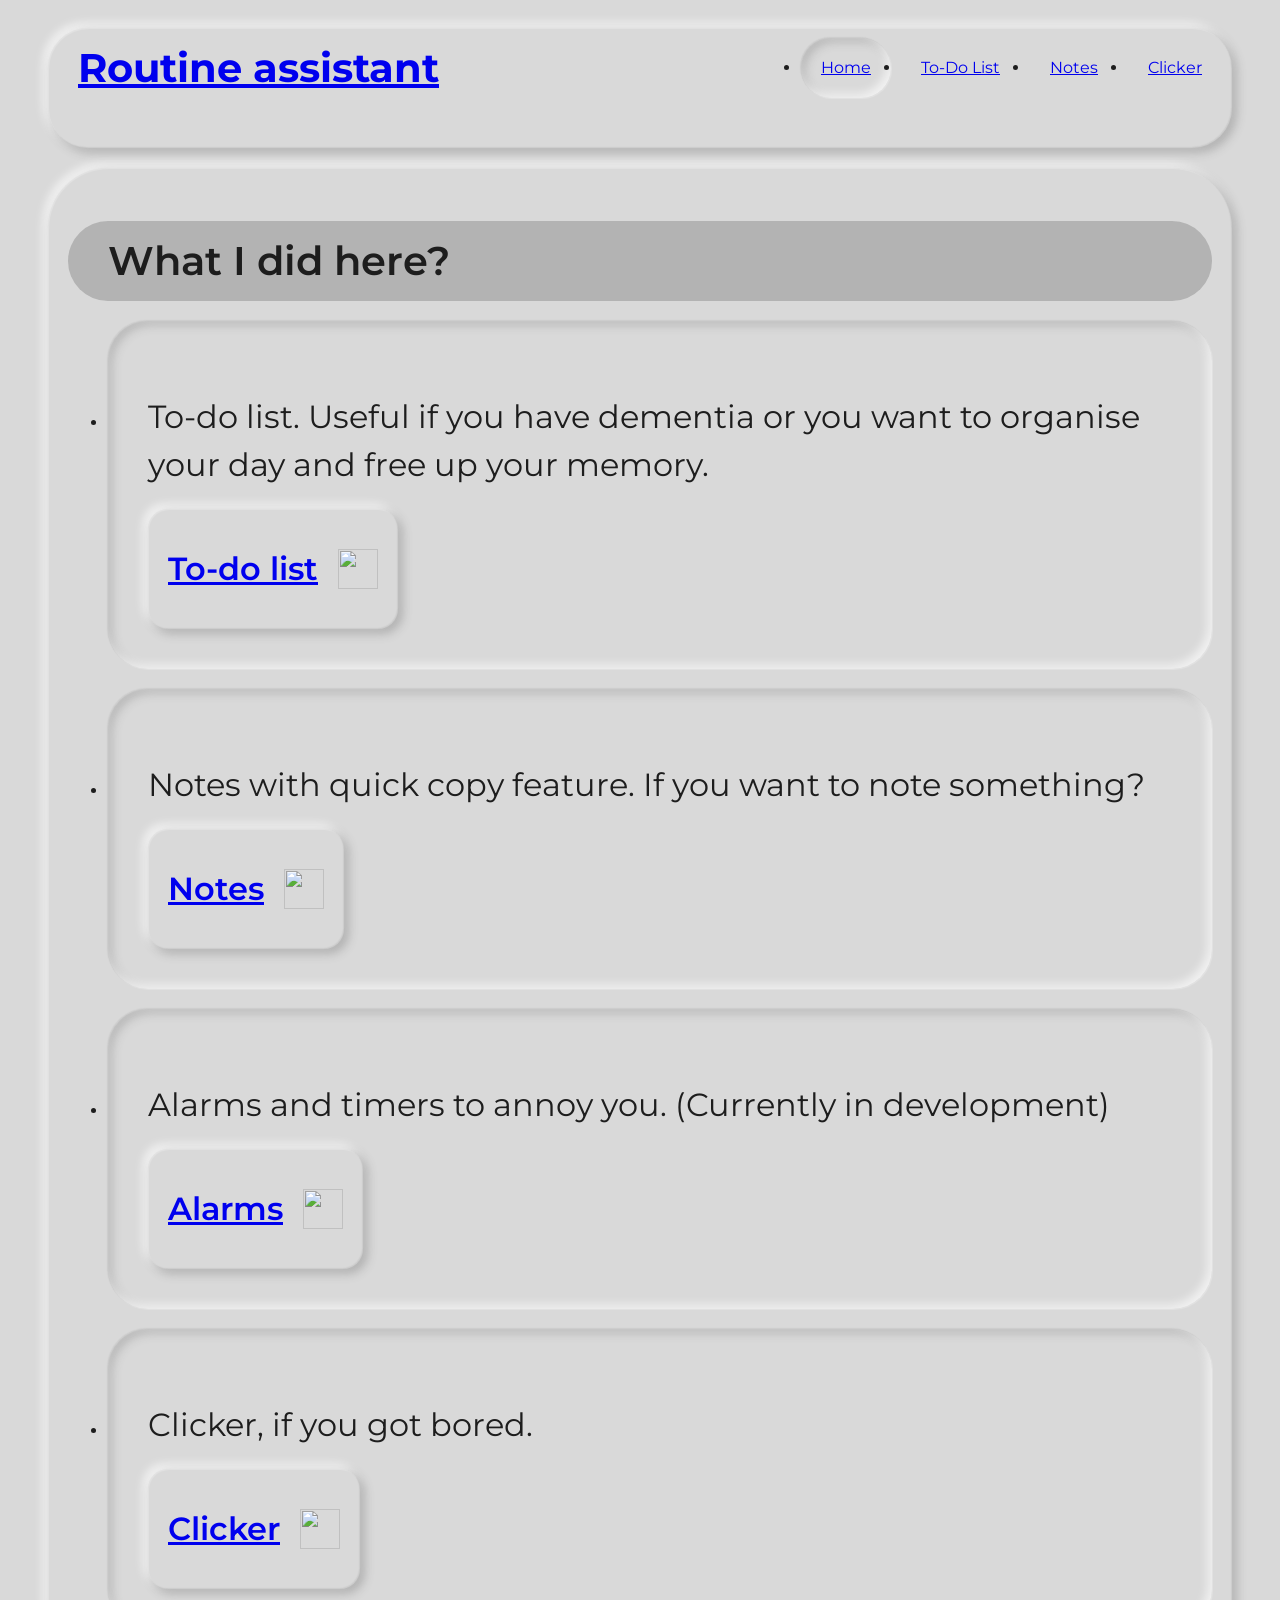
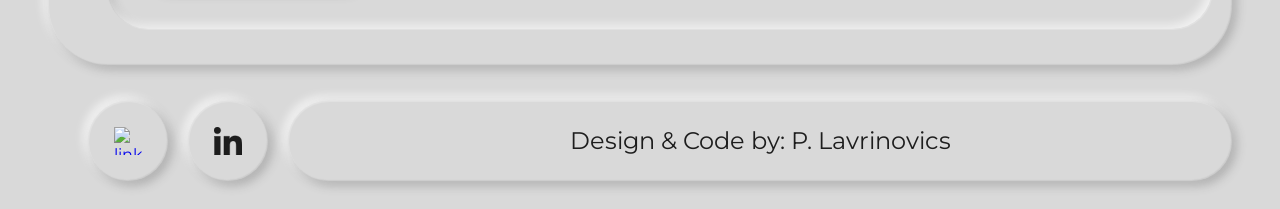
==== commit 2d9cc99c: "updated some styles" ====
--- a/index.html
+++ b/index.html
@@ -55,7 +55,8 @@
                         <h1 class="hero__title">What I did here?</h1>
                         <ul class="hero__list">
                             <li class="hero__item">
-                                <p class="hero__item-text">To-do list. Useful if you have dementia or you want to organise your day and free
+                                <p class="hero__item-text">To-do list. Useful if you have dementia or you want to
+                                    organise your day and free
                                     up your memory.</p>
                                 <a href="pages/todolist.html" class="hero__link">To-do list
                                     <img src="img/icons/link-icon.svg" alt="" class="hero__link-icon">
@@ -70,7 +71,8 @@
                                 </a>
                             </li>
                             <li class="hero__item">
-                                <p class="hero__item-text">Alarms and timers to annoy you. (Currently in development)</p>
+                                <p class="hero__item-text">Alarms and timers to annoy you. (Currently in development)
+                                </p>
                                 <a href="#" class="hero__link">Alarms
                                     <img src="img/icons/link-icon.svg" alt="" class="hero__link-icon">
 
@@ -94,16 +96,20 @@
             <div class="container">
                 <div class="footer__inner">
                     <ul class="footer__list">
-                        <li class="footer__item footer__text">
-                            design & code by: codetouch_
-                        </li>
-                        <li class="footer__item footer__links">
-                            <a href="#" class="footer__link">
+                        <li class="footer__item">
+                            <a href="https://github.com/Pavels-Lavrinovics" class="footer__link" target="_blank">
                                 <img src="img/icons/git.svg" alt="link to my github" class="footer__icon">
                             </a>
-                            <a href="#" class="footer__link">
-                                <img src="img/icons/inst.svg" alt="link to my instagram" class="footer__icon">
+                        </li>
+                        <li class="footer__item">
+                            <a href="https://www.linkedin.com/in/p%C4%81vels-lavrinovi%C4%8Ds-a36747357/" class="footer__link" target="_blank">
+                                <img src="img/icons/linkedin-logo.svg" alt="link to my linked in" class="footer__icon">
                             </a>
+                        </li>
+                        <li class="footer__item footer__item--long">
+                            <p class="footer__text">
+                                Design & Code by: P. Lavrinovics
+                            </p>
                         </li>
                     </ul>
                 </div>
--- a/css/main-n-header.css
+++ b/css/main-n-header.css
@@ -89,93 +89,51 @@
 }
 
 .footer__inner {
-  position: relative;
+  height: 80px;
+}
+
+.footer__list {
+  display: flex;
+  gap: 20px;
+  height: 100%;
+}
+
+
+.footer__item {
+  box-shadow: 4px 4px 10px 1px rgba(84, 84, 84, 0.29), -4px -4px 10px 1px rgba(255, 255, 255, 0.7), inset -1px -1px 1px 0 rgba(84, 84, 84, 0.1), inset 1px 1px 1px 0 rgba(255, 255, 255, 0.25);
+  height: 100%;
+  min-width: 80px;
   border-radius: 40px;
-  height: 80px;
-  box-shadow: 4px 4px 10px 1px rgba(84, 84, 84, 0.29), -4px -4px 10px 1px rgba(255, 255, 255, 0.7), inset -1px -1px 1px 0 rgba(84, 84, 84, 0.1), inset 1px 1px 1px 0 rgba(255, 255, 255, 0.25);
-  display: flex;
-  flex-direction: column;
+  display: flex;
   align-items: center;
   justify-content: center;
 }
 
-.footer__list {
-  position: relative;
-
-  /* = AI = */
+.footer__item--long {
   width: 100%;
-  height: 30px;
-  perspective: 600px;
-}
-
-
-.footer__item {
-  /* = AI = */
-  position: absolute;
-  inset: 0;
-  height: 100%;
+
+}
+
+.footer__text {
+  padding: 0 20px;
+  text-align: center;
+  font-size: 24px;
+}
+
+.footer__link {
   display: flex;
   align-items: center;
   justify-content: center;
-  backface-visibility: hidden;
-  transform-style: preserve-3d;
-  background: transparent;
-}
-
-.footer__text {
+  border-radius: 50px;
+  height: 100%;
   width: 100%;
-  font-weight: 400;
-  font-size: 20px;
-  line-height: 150%;
-
-  /* = AI = */
-  transform: rotateX(0deg) translateZ(20px);
-}
-
-.footer__links {
-  /* = AI = */
-  transform: rotateX(180deg) translateZ(20px);
-  gap: 10px;
 }
 
 .footer__icon {
   width: 28px;
   height: 28px;
-
-  /* = AI = */
-  opacity: 1;
-  transition: opacity 0.3s;
-}
-
-.footer__list {
-  /* = AI = */
-  animation: footer-rotate 6s ease-in-out infinite;
-  transform-style: preserve-3d;
-}
-
-@keyframes footer-rotate {
-
-  /* = AI = */
-  0% {
-    transform: rotateX(0deg);
-  }
-
-  10% {
-    transform: rotateX(-180deg);
-  }
-
-  50% {
-    transform: rotateX(-180deg);
-  }
-
-  60% {
-    transform: rotateX(-360deg);
-  }
-
-  100% {
-    transform: rotateX(-360deg);
-  }
-}
+}
+
 
 /* =========================== */
 /* =========================== */
@@ -306,6 +264,10 @@
   .container {
     padding: 0px 20px;
   }
+
+  .footer__text {
+    font-size: 16px;
+  }
 }
 
 @media (max-width: 550px) {
@@ -332,15 +294,18 @@
   }
 
   .footer__inner {
-  position: relative;
-  border-radius: 30px;
     height: 60px;
-  box-shadow: 4px 4px 10px 1px rgba(84, 84, 84, 0.29), -4px -4px 10px 1px rgba(255, 255, 255, 0.7), inset -1px -1px 1px 0 rgba(84, 84, 84, 0.1), inset 1px 1px 1px 0 rgba(255, 255, 255, 0.25);
-  display: flex;
-  flex-direction: column;
-  align-items: center;
-  justify-content: center;
-}
+  }
+
+  .footer__item {
+    min-width: 60px;
+  }
+
+  .footer__text {
+    font-size: 14px;
+  }
+
+
 
 }
 
--- a/css/home.css
+++ b/css/home.css
@@ -72,7 +72,8 @@
 
 @media (max-width: 550px) {
   .hero__inner {
-    border-radius: 50px;
+    border-radius: 40px 40px 50px 50px;
+    padding: 10px;
   }
 
   .hero__title {
@@ -80,10 +81,15 @@
     height: 60px;
     font-size: 20px;
     padding: 0px 20px;
+    margin-bottom: 10px;
+  }
+
+  .hero__list{
+    gap: 10px;
   }
 
   .hero__item {
-    padding: 20px;
+    padding: 20px 15px 15px;
   }
 
   .hero__item-text {
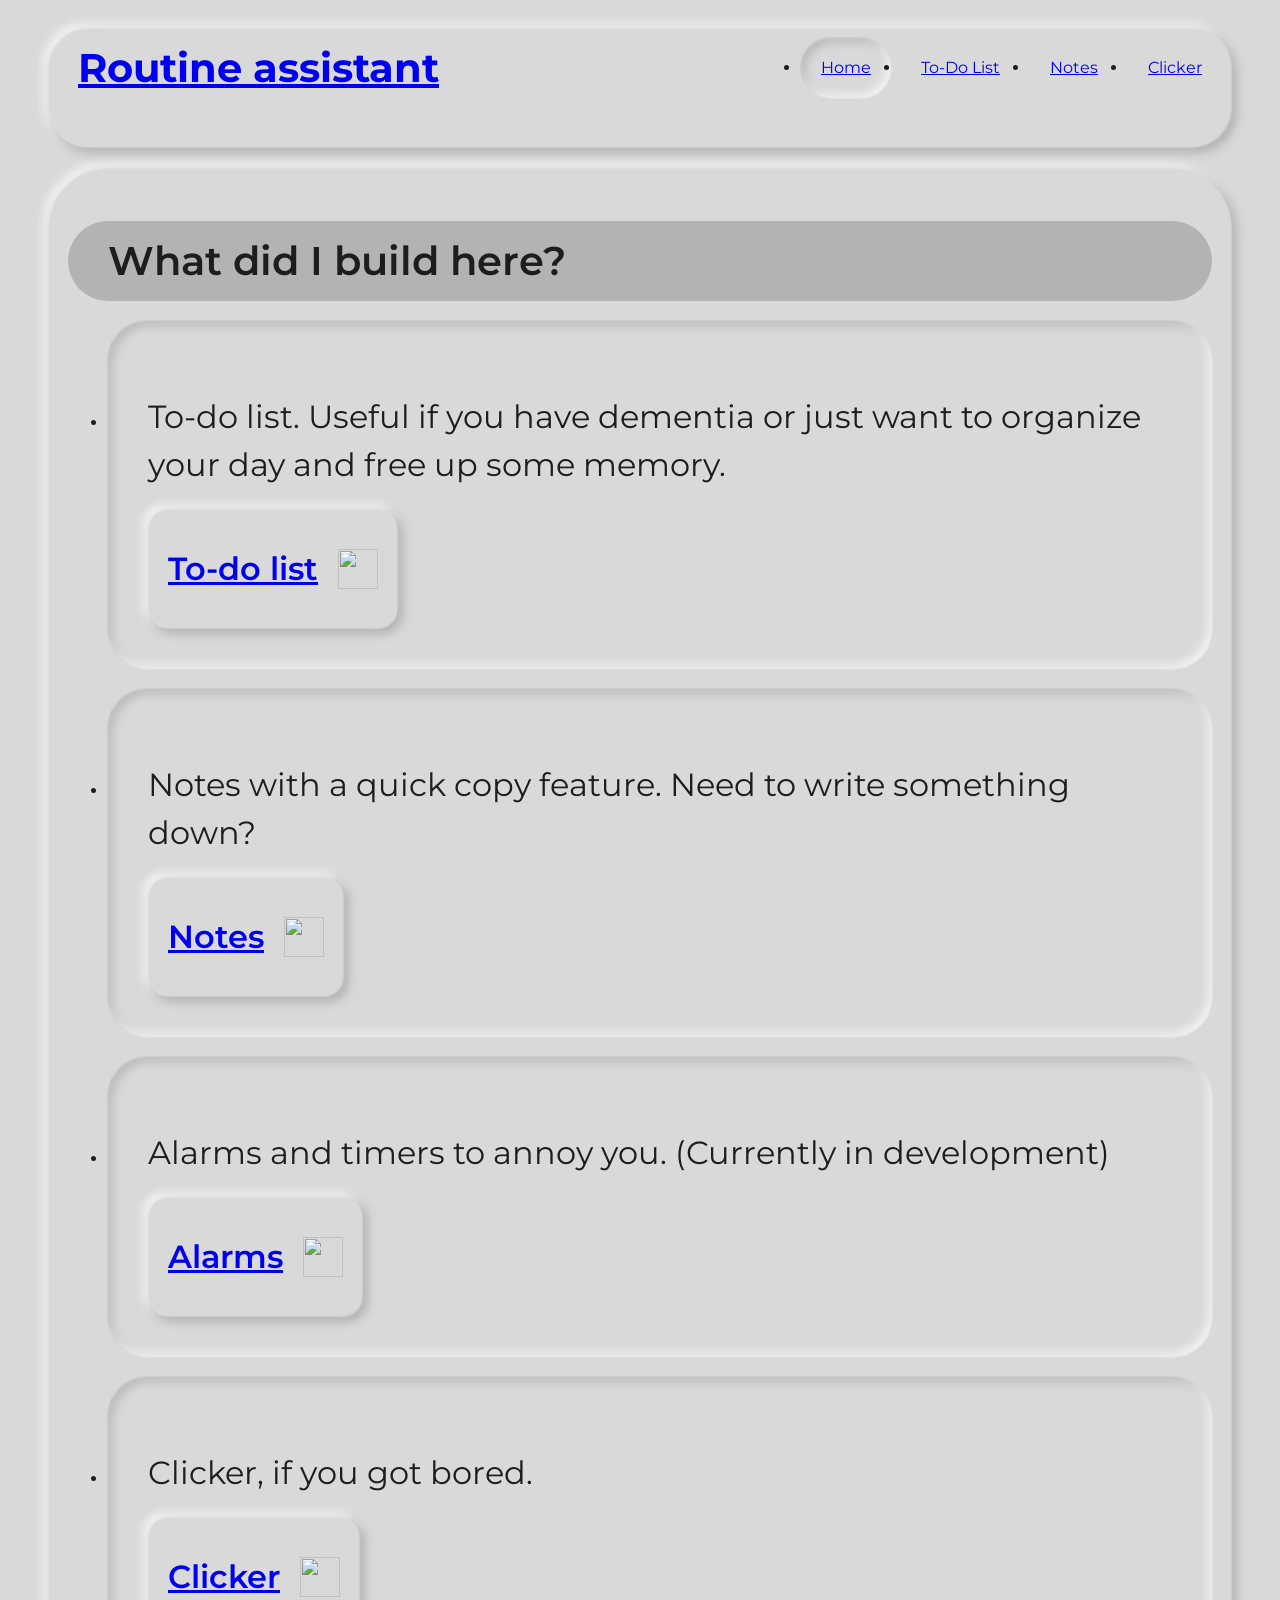
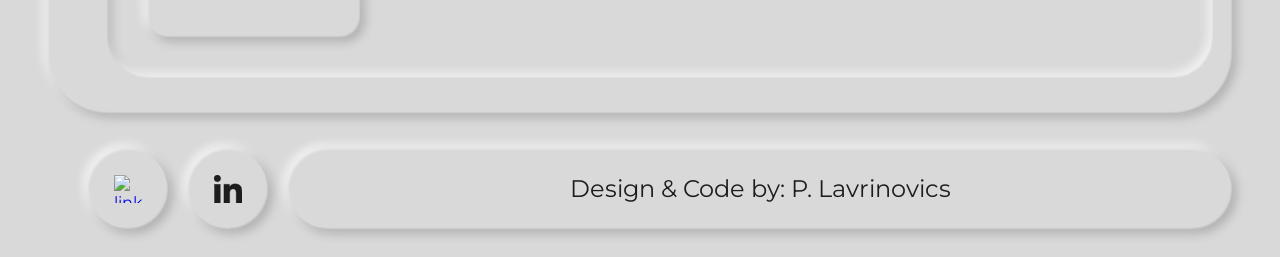
==== commit 208aa1a0: "minor text changes" ====
--- a/index.html
+++ b/index.html
@@ -52,18 +52,16 @@
             <section class="hero">
                 <div class="container">
                     <div class="hero__inner">
-                        <h1 class="hero__title">What I did here?</h1>
+                        <h1 class="hero__title">What did I build here?</h1>
                         <ul class="hero__list">
                             <li class="hero__item">
-                                <p class="hero__item-text">To-do list. Useful if you have dementia or you want to
-                                    organise your day and free
-                                    up your memory.</p>
+                                <p class="hero__item-text">To-do list. Useful if you have dementia or just want to organize your day and free up some memory.</p>
                                 <a href="pages/todolist.html" class="hero__link">To-do list
                                     <img src="img/icons/link-icon.svg" alt="" class="hero__link-icon">
                                 </a>
                             </li>
                             <li class="hero__item">
-                                <p class="hero__item-text">Notes with quick copy feature. If you want to note something?
+                                <p class="hero__item-text">Notes with a quick copy feature. Need to write something down?
                                 </p>
                                 <a href="pages/notes.html" class="hero__link">Notes
                                     <img src="img/icons/link-icon.svg" alt="" class="hero__link-icon">
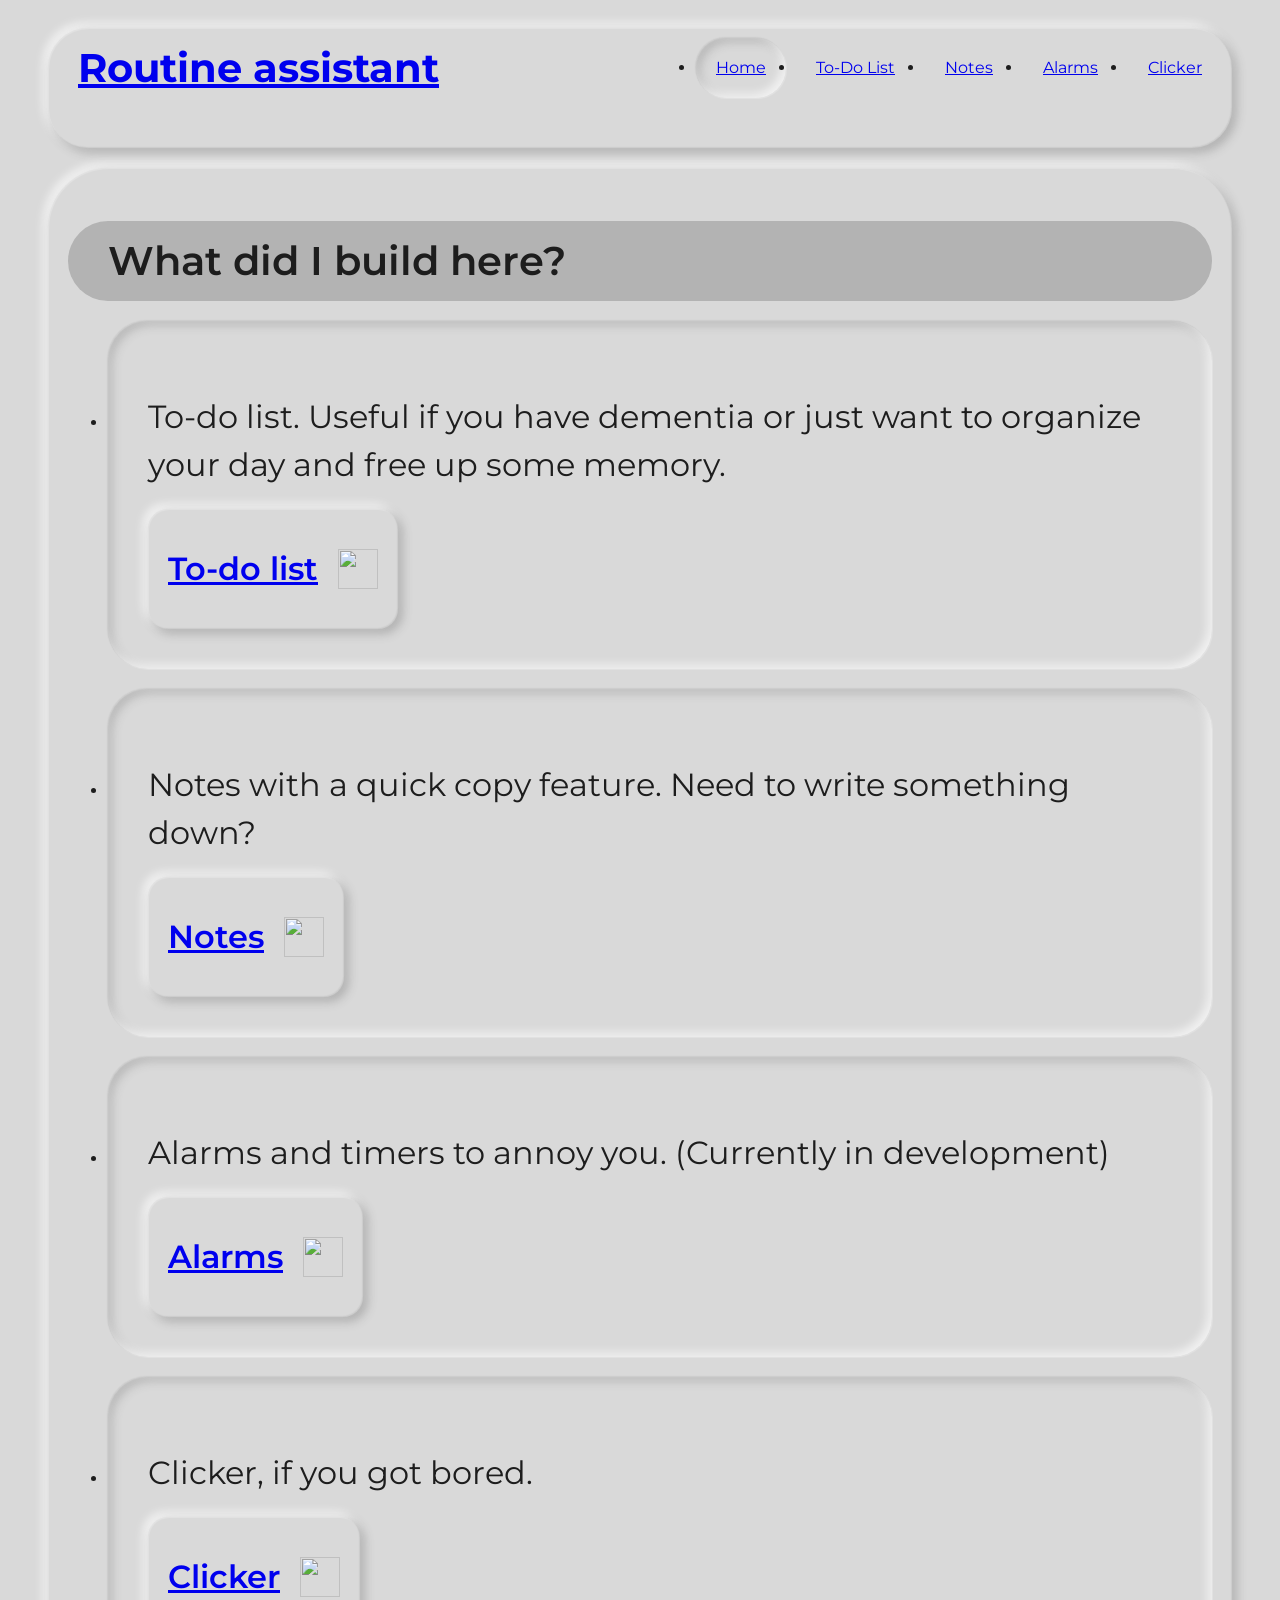
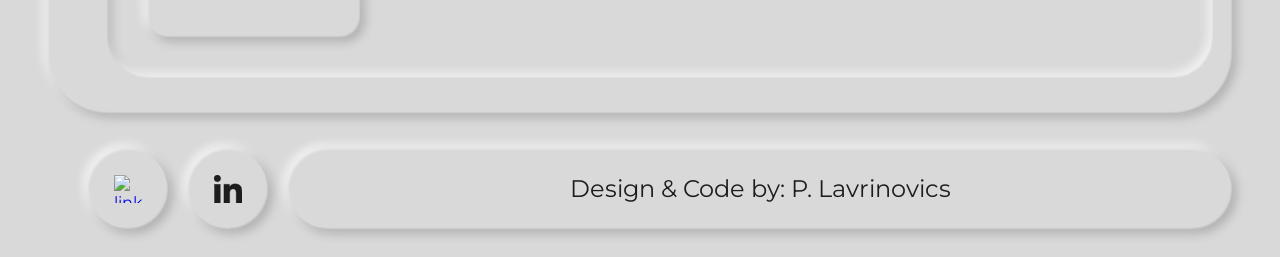
==== commit f1cd2f17: "added alarm page structure" ====
--- a/index.html
+++ b/index.html
@@ -34,6 +34,9 @@
                             </li>
                             <li class="nav__item">
                                 <a href="pages/notes.html" class="nav__link">Notes</a>
+                            </li>
+                            <li class="nav__item">
+                                <a href="pages/clock.html" class="nav__link">Alarms</a>
                             </li>
                             <li class="nav__item">
                                 <a href="pages/clicker.html" class="nav__link">Clicker</a>
@@ -100,7 +103,7 @@
                             </a>
                         </li>
                         <li class="footer__item">
-                            <a href="https://www.linkedin.com/in/p%C4%81vels-lavrinovi%C4%8Ds-a36747357/" class="footer__link" target="_blank">
+                            <a href="https://www.linkedin.com/in/pavels-lavrinovics" class="footer__link" target="_blank">
                                 <img src="img/icons/linkedin-logo.svg" alt="link to my linked in" class="footer__icon">
                             </a>
                         </li>
--- a/css/main-n-header.css
+++ b/css/main-n-header.css
@@ -100,7 +100,6 @@
 
 
 .footer__item {
-  box-shadow: 4px 4px 10px 1px rgba(84, 84, 84, 0.29), -4px -4px 10px 1px rgba(255, 255, 255, 0.7), inset -1px -1px 1px 0 rgba(84, 84, 84, 0.1), inset 1px 1px 1px 0 rgba(255, 255, 255, 0.25);
   height: 100%;
   min-width: 80px;
   border-radius: 40px;
@@ -111,6 +110,7 @@
 
 .footer__item--long {
   width: 100%;
+  box-shadow: 4px 4px 10px 1px rgba(84, 84, 84, 0.29), -4px -4px 10px 1px rgba(255, 255, 255, 0.7), inset -1px -1px 1px 0 rgba(84, 84, 84, 0.1), inset 1px 1px 1px 0 rgba(255, 255, 255, 0.25);
 
 }
 
@@ -121,12 +121,19 @@
 }
 
 .footer__link {
+  box-shadow: inset -1px -1px 1px 0 rgba(84, 84, 84, 0.1), inset 1px 1px 1px 0 rgba(255, 255, 255, 0.25), 4px 4px 10px 1px rgba(84, 84, 84, 0.29), -4px -4px 10px 1px rgba(255, 255, 255, 0.7);
   display: flex;
   align-items: center;
   justify-content: center;
   border-radius: 50px;
   height: 100%;
   width: 100%;
+
+  transition: box-shadow 0.3s;
+}
+
+.footer__link:hover {
+  box-shadow: inset -4px -4px 10px 0 rgba(255, 255, 255, 0.7), inset 4px 4px 10px 0 rgba(84, 84, 84, 0.25), -1px -1px 1px 0 rgba(84, 84, 84, 0.1), 1px 1px 1px 0 rgba(255, 255, 255, 0.25);
 }
 
 .footer__icon {
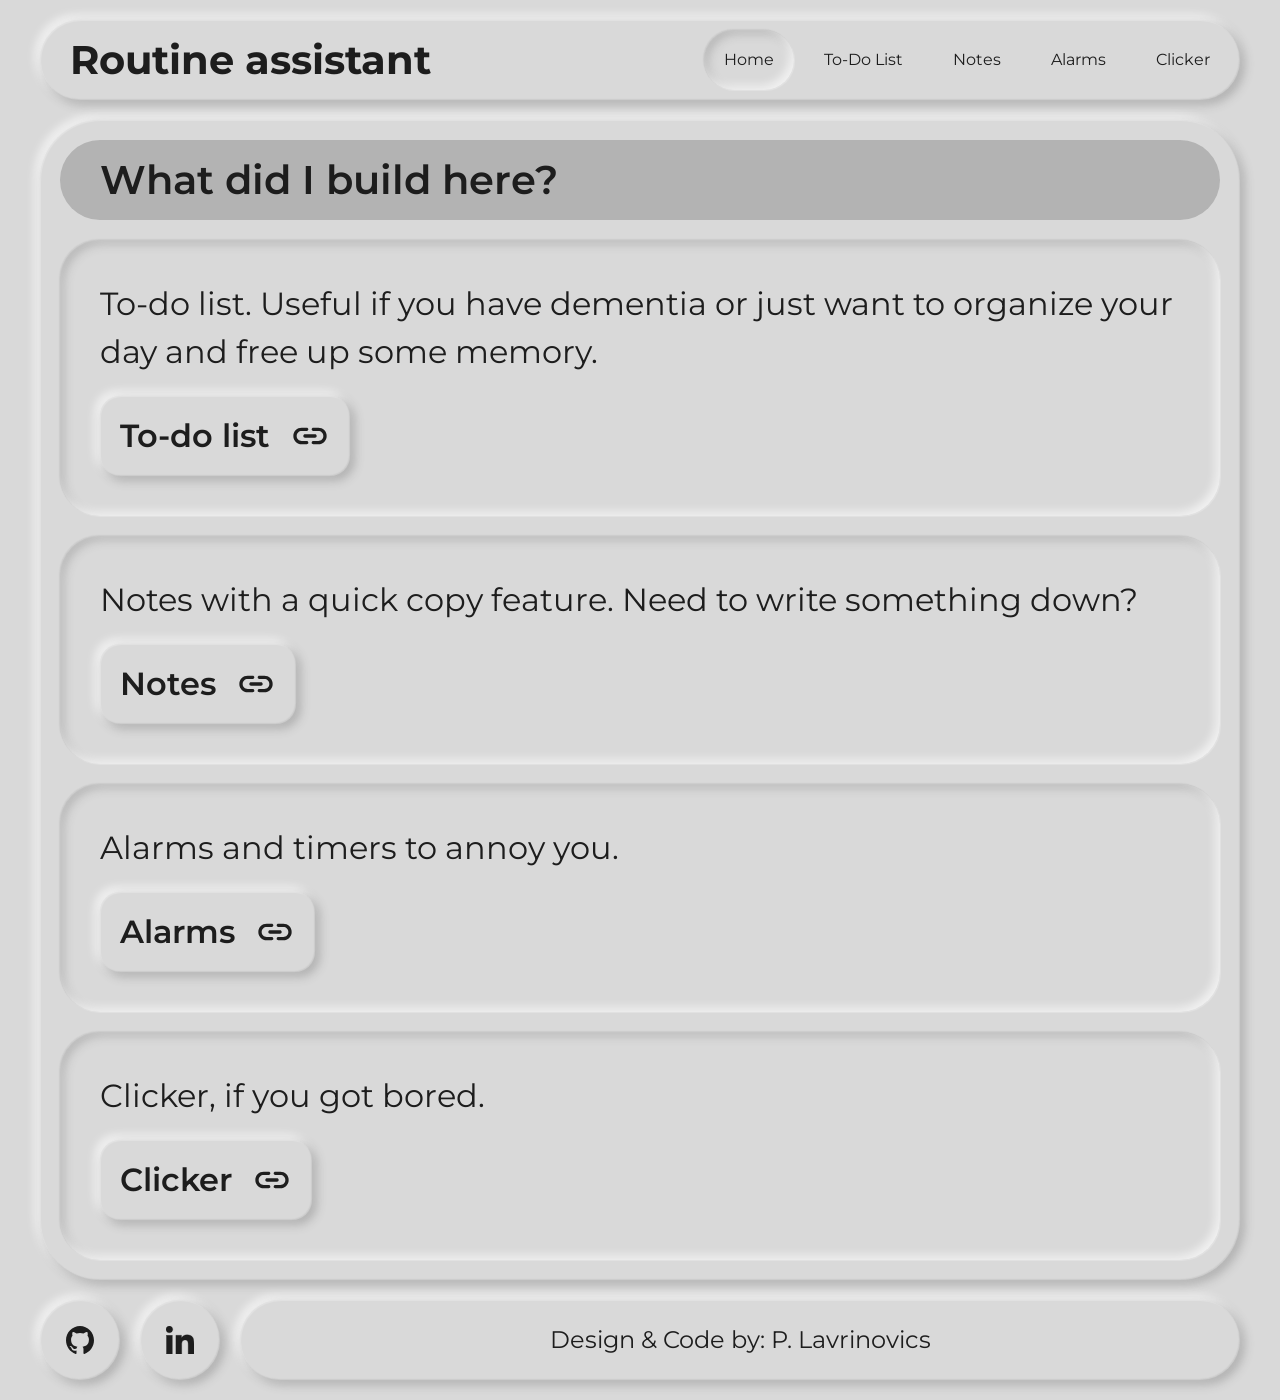
==== commit 2259e333: "added alarm delete functionality" ====
--- a/index.html
+++ b/index.html
@@ -72,9 +72,9 @@
                                 </a>
                             </li>
                             <li class="hero__item">
-                                <p class="hero__item-text">Alarms and timers to annoy you. (Currently in development)
+                                <p class="hero__item-text">Alarms and timers to annoy you.
                                 </p>
-                                <a href="#" class="hero__link">Alarms
+                                <a href="pages/clock.html" class="hero__link">Alarms
                                     <img src="img/icons/link-icon.svg" alt="" class="hero__link-icon">
 
                                 </a>
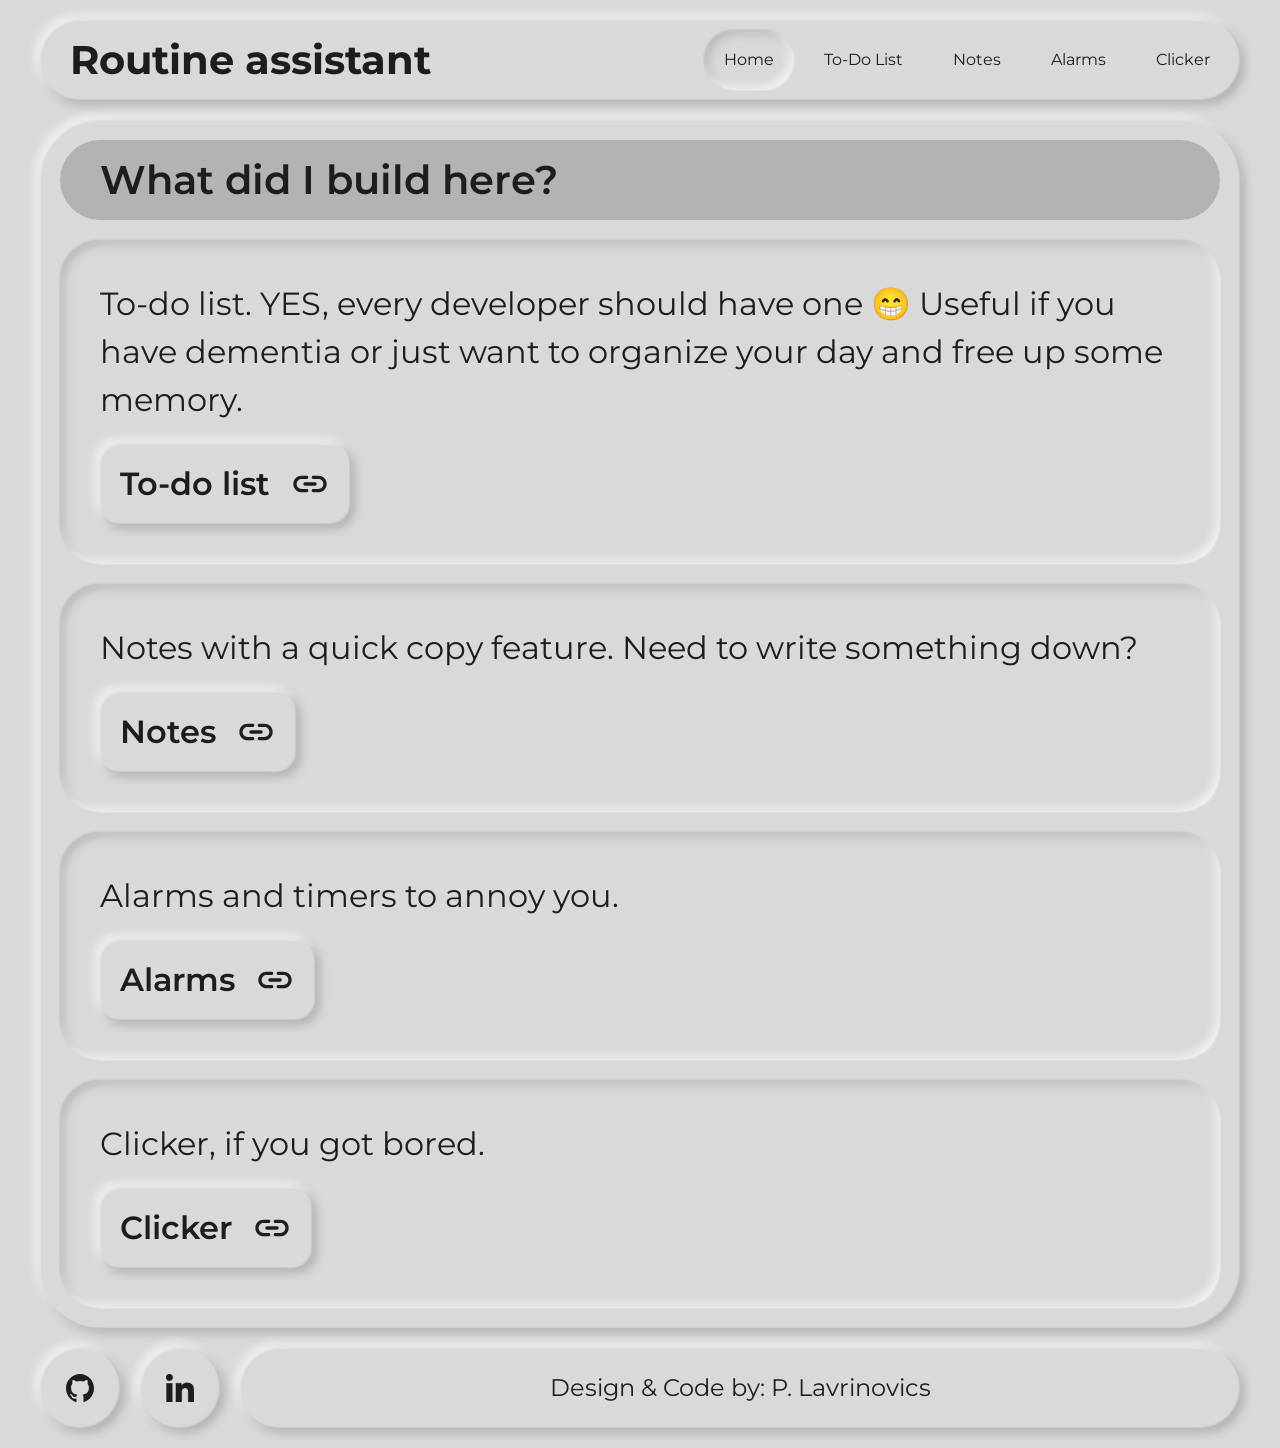
==== commit 9c7e7ec6: "edited homepage text" ====
--- a/index.html
+++ b/index.html
@@ -58,7 +58,7 @@
                         <h1 class="hero__title">What did I build here?</h1>
                         <ul class="hero__list">
                             <li class="hero__item">
-                                <p class="hero__item-text">To-do list. Useful if you have dementia or just want to organize your day and free up some memory.</p>
+                                <p class="hero__item-text">To-do list. YES, every developer should have one 😁 Useful if you have dementia or just want to organize your day and free up some memory.</p>
                                 <a href="pages/todolist.html" class="hero__link">To-do list
                                     <img src="img/icons/link-icon.svg" alt="" class="hero__link-icon">
                                 </a>
